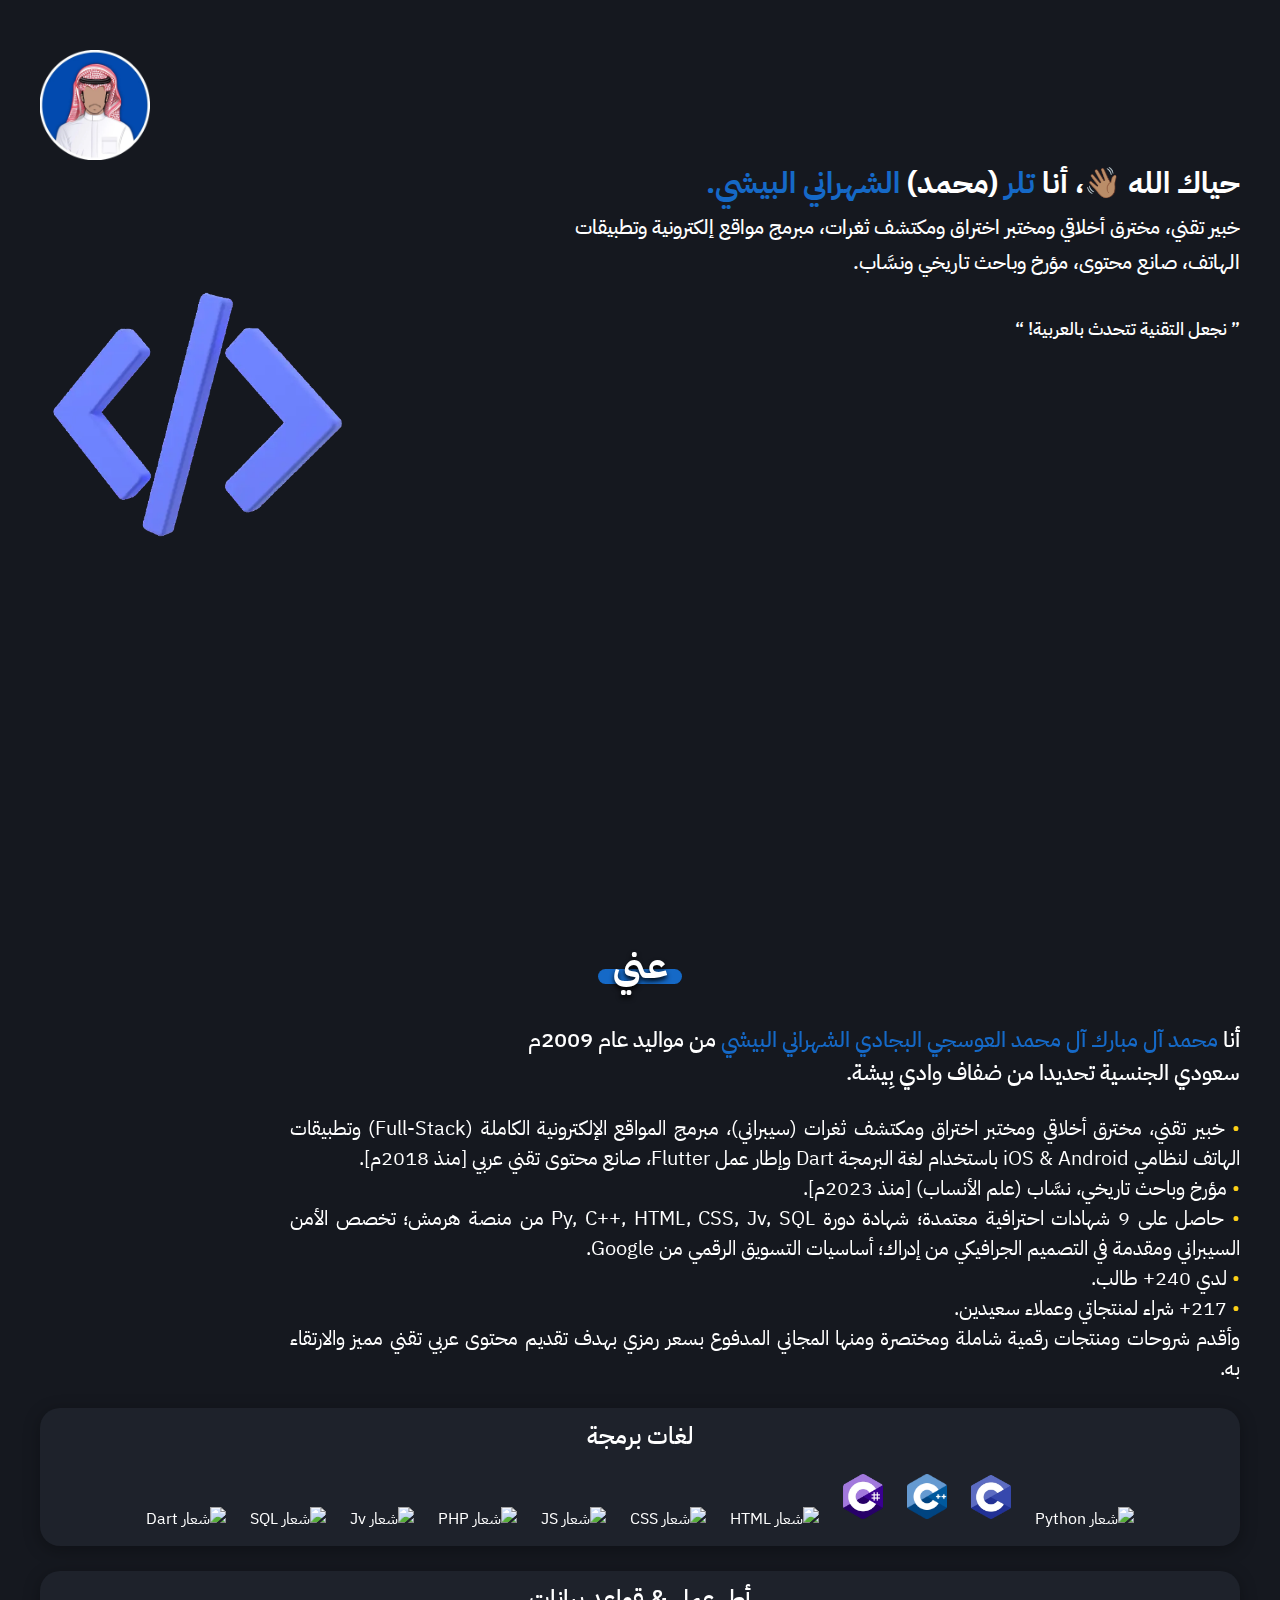
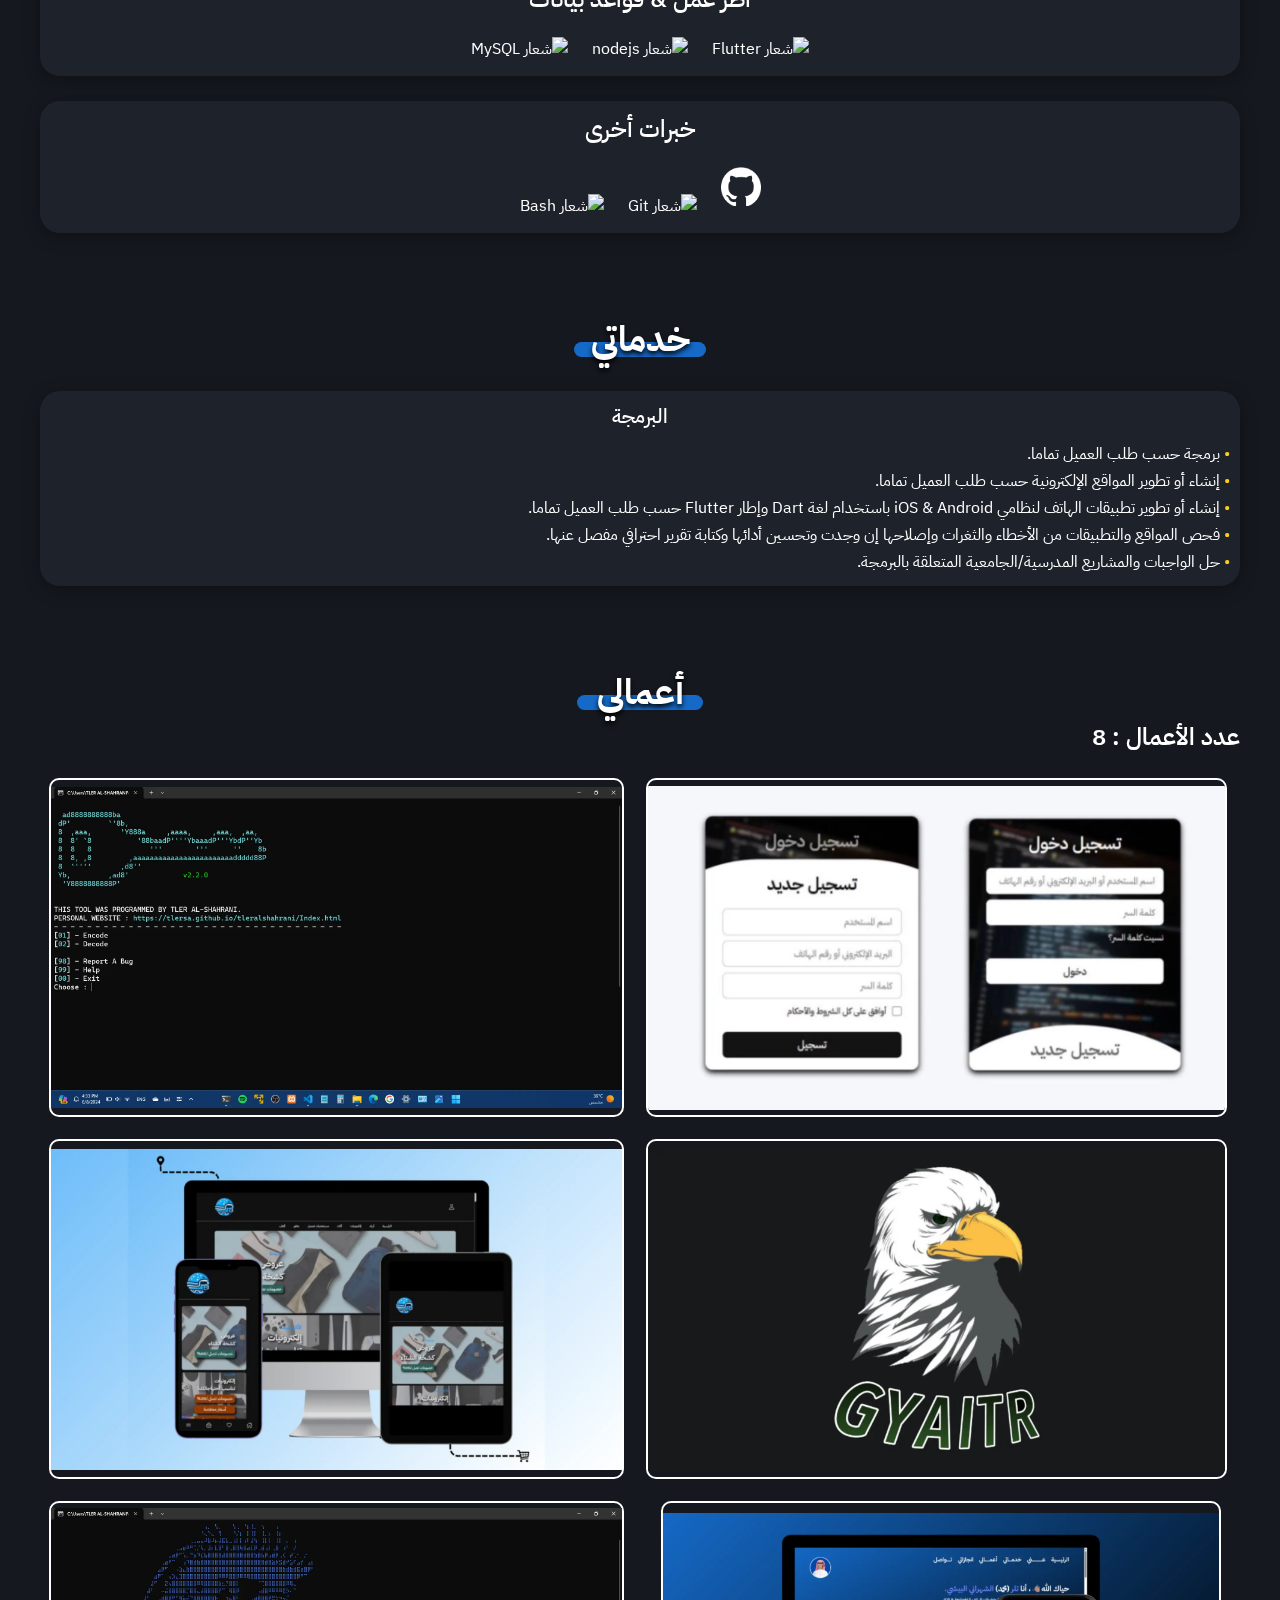
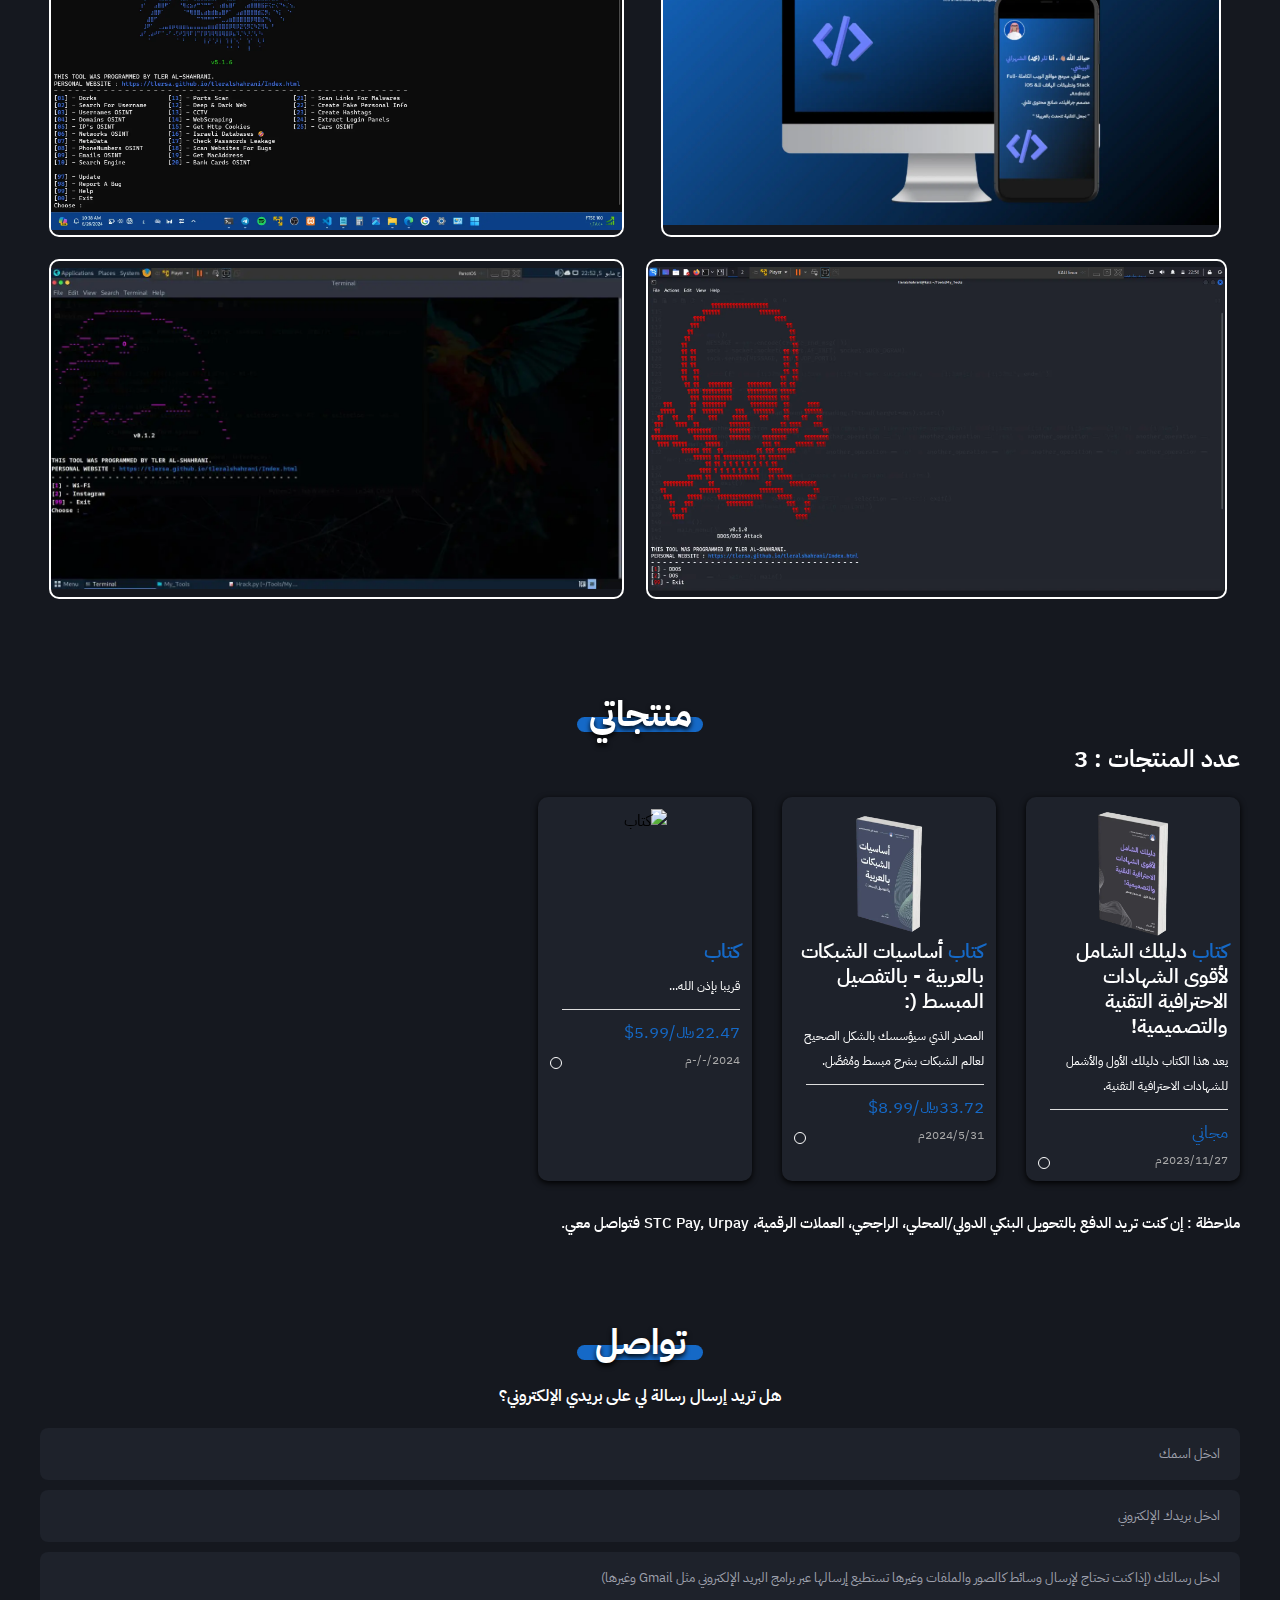
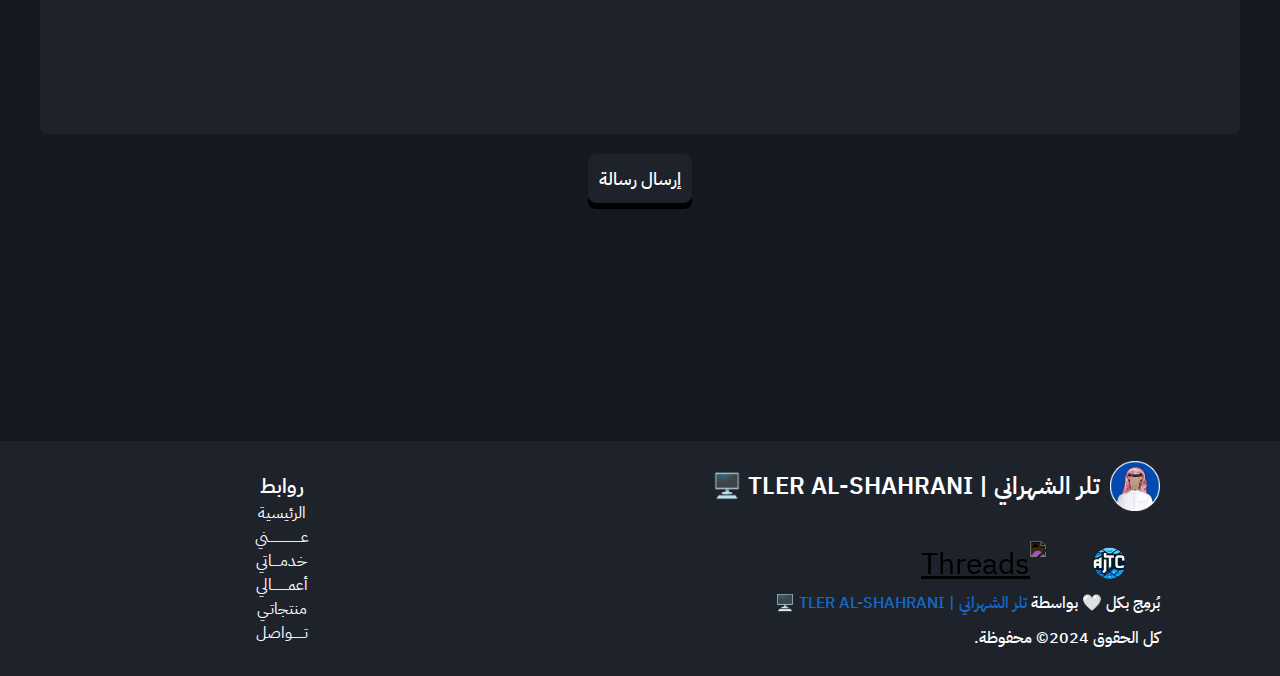
==== Index.html @ b91cd795 "Update Index.html" ====
<!DOCTYPE html>
<html lang="ar" dir="rtl">
<head>
    <meta charset="UTF-8">
    <meta http-equiv="X-UA-Compatible" content="IE=edge">
    <meta name="viewport" content="width=device-width, initial-scale=1.0, maximum-scale=1.0, user-scalable=0">
    <meta name="author" content="تلر/محمد الشهراني">
    <meta name="description" content="الموقع الشخصي لتلر/محمد الشهراني (خبير تقني، مخترق أخلاقي ومختبر اختراق ومكتشف ثغرات، مبرمج مواقع إلكترونية وتطبيقات الهاتف، صانع محتوى، مؤرخ وباحث تاريخي ونسَّاب.)">
    
    <title>🖥 TLER AL-SHAHRANI | تلر الشهراني</title>

    <link rel="stylesheet" href="Style.css">
 
    <link rel="icon" type="images/x-icon" href="‏‏My Logo Without Bg.icon">
    
    <link rel="preconnect" href="https://fonts.googleapis.com">
    <link rel="preconnect" href="https://fonts.gstatic.com" crossorigin>
    <link href="https://fonts.googleapis.com/css2?family=IBM+Plex+Sans+Arabic:wght@100;200;300;400;500;600;700&display=swap" rel="stylesheet">

    <link rel="stylesheet" href="https://cdnjs.cloudflare.com/ajax/libs/font-awesome/6.2.0/css/all.min.css" integrity="sha512-xh6O/CkQoPOWDdYTDqeRdPCVd1SpvCA9XXcUnZS2FmJNp1coAFzvtCN9BmamE+4aHK8yyUHUSCcJHgXloTyT2A==" crossorigin="anonymous" referrerpolicy="no-referrer">
</head>
<body>
    <section class="home" id="home">
        <div class="home-data">
            <img src="My Logo Without Bg.webp" alt="شعار تلر الشهراني" class="my-logo" loading="eager">             

            <nav class="nav-menu" id="nav-menu">
                <ul class="nav-list">
                    <li class="nav-item"><a href="#home" class="nav-link">الرئيسية</a></li>
                    <li class="nav-item"><a href="#about-me" class="nav-link">عــــــــــــــــني</a></li>
                    <li class="nav-item"><a href="#services" class="nav-link">خدمــــاتي</a></li>
                    <li class="nav-item"><a href="#works" class="nav-link">أعمـــــــالي</a></li>
                    <li class="nav-item"><a href="#products" class="nav-link">منتجاتـي</a></li>
                    <li class="nav-item"><a href="#contact" class="nav-link">تـــــواصل</a></li>
                </ul>

                <div class="nav-close" id="nav-close"><i class="fa-solid fa-xmark"></i></div>
            </nav>

            <div class="nav-toggle" id="nav-toggle"><i class="fa-solid fa-bars"></i></div>
            
            <h1 class="home-title">حياك الله &#128075;&#127997;، أنا <span>تلر </span>(محمد) <span>الشهراني البيشي.</span></h1>

            <p class="home-text">خبير تقني، مخترق أخلاقي ومختبر اختراق ومكتشف ثغرات، مبرمج مواقع إلكترونية وتطبيقات <br> الهاتف، صانع محتوى، مؤرخ وباحث تاريخي ونسَّاب.</p>

            <p class="quote"><q> نجعل التقنية تتحدث بالعربية! </q></p>

            <img src="Programming Logo.webp" alt="شعار برمجة ثلاثي الأبعاد" class="programming-logo" loading="eager">
        </div>
    </section>

    <section class="about-me" id="about-me">
        <div class="about-me-data">
            <h1 class="about-me-title1">عني</h1>
            
            <h2 class="about-me-title2">أنا<span> محمد آل مبارك آل محمد العوسجي البجادي الشهراني البيشي</span> من مواليد عام 2009م <br>سعودي الجنسية تحديدا من ضفاف وادي بِيشة.</h2><br>
            <p class="about-me-text"><span>•</span> خبير تقني، مخترق أخلاقي ومختبر اختراق ومكتشف ثغرات (سيبراني)، مبرمج المواقع الإلكترونية 
                الكاملة (Full-Stack) وتطبيقات الهاتف لنظامي iOS & Android باستخدام لغة البرمجة 
                Dart وإطار عمل Flutter، صانع محتوى تقني عربي [منذ 2018م].
                <br><span>•</span> مؤرخ وباحث تاريخي، نسَّاب (علم الأنساب) [منذ 2023م].
                <br><span>•</span> حاصل على 9 شهادات احترافية معتمدة؛ شهادة دورة Py, C++, HTML, CSS, Jv, SQL
                من منصة هرمش؛ تخصص الأمن السيبراني ومقدمة في التصميم الجرافيكي من إدراك؛
                أساسيات التسويق الرقمي من Google.
                <br><span>•</span> لدي 240+ طالب.
                <br><span>•</span> 217+ شراء لمنتجاتي وعملاء سعيدين.
                <br>وأقدم شروحات ومنتجات رقمية شاملة ومختصرة ومنها المجاني المدفوع بسعر رمزي
                بهدف تقديم محتوى عربي تقني مميز والارتقاء به.
            </p>

            <div class="about-me-cards">
                <div class="about-me-card">
                    <div class="about-me-card-content">
                        <h2><span>لغات برمجة</span></h2>
                        <div class="small-img">
                            <img src="https://th.bing.com/th/id/R.9591ed82caa8d20c30db96cb7298d3a9?rik=F0xN9TgbxzzQUg&pid=ImgRaw&r=0" alt="شعار Python">
                            <img src="C.webp" alt="شعار C">
                            <img src="Cplusplus.webp" alt="شعار C++">
                            <img src="Csharp.webp" alt="شعار C#">
                            <img src="https://www.desura.com/files/images/65/65f875b0aa3b0eb635d4f76bfebca0f6.png" alt="شعار HTML">
                            <img src="https://lenguajecss.com/assets/logo.png" alt="شعار CSS">
                            <img src="https://techracho.bpsinc.jp/wp-content/uploads/2009/08/javascript.png" alt="شعار JS">
                            <img src="PHP.png" alt="شعار PHP">
                            <img src="https://1.bp.blogspot.com/-KCB4dMchrbI/Xt-dPhrgffI/AAAAAAAAJZ0/-5SgXZwe2VobaqXWm4vl0-jejbnly7fcwCNcBGAsYHQ/s1600/Java.PNG" alt="شعار Jv">
                            <img src="https://umangsoftware.com/wp-content/uploads/2020/05/SQL-logo.png" alt="شعار SQL">
                            <img src="https://uxwing.com/wp-content/themes/uxwing/download/brands-and-social-media/dart-programming-language-icon.png" alt="شعار Dart">
                        </div>
                    </div>
                </div>
                <div class="about-me-card">
                    <div class="about-me-card-content">
                        <h2><span>أطر عمل &amp; قواعد بيانات</span></h2>
                        <div class="small-img">
                            <img src="https://th.bing.com/th/id/R.20ed1ffaf6047de27f152124d114127c?rik=DuB8zhRxuk1%2b4Q&pid=ImgRaw&r=0" alt="شعار Flutter">
                            <img src="https://th.bing.com/th/id/R.27330aca06318da54be0e588225eec5e?rik=3UggpvT7KVfISw&pid=ImgRaw&r=0" alt="شعار nodejs">
                            <img src="https://th.bing.com/th/id/R.bab2c760c60f17191cb3a002e08a3dbf?rik=zJoEjAb2we9vbQ&pid=ImgRaw&r=0" alt="شعار MySQL">
                        </div>
                    </div>
                </div>
                <div class="about-me-card"> 
                    <div class="about-me-card-content">
                        <h2><span>خبرات أخرى</span></h2>
                        <div class="small-img">
                            <img src="Github.webp" alt="شعار Github">
                            <img src="https://creazilla-store.fra1.digitaloceanspaces.com/icons/3253808/git-icon-icon-md.png" alt="شعار Git">
                            <img src="https://seeklogo.com/images/B/bash-logo-BF4F6893D9-seeklogo.com.png" alt="شعار Bash">
                        </div> 
                    </div>
                </div>
            </div>
        </div>
    </section>

    <section class="services" id="services">
        <div class="services-data">
            <h1 class="services-title">خدماتي</h1>

            <div class="services-cards">
                <div class="services-card">
                    <div class="services-card-content">
                        <h2>البرمجة</h2>
                        <p>
<span>•</span> برمجة حسب طلب العميل تماما.
<br><span>•</span> إنشاء أو تطوير المواقع الإلكترونية حسب طلب العميل تماما.
<br><span>•</span> إنشاء أو تطوير تطبيقات الهاتف لنظامي iOS &amp; Android باستخدام لغة Dart وإطار Flutter حسب طلب العميل تماما.
<br><span>•</span> فحص المواقع والتطبيقات  من الأخطاء والثغرات  وإصلاحها إن وجدت وتحسين أدائها وكتابة تقرير احترافي مفصل عنها.
<br><span>•</span> حل الواجبات والمشاريع المدرسية/الجامعية المتعلقة بالبرمجة.
                        </p>
                    </div>
                </div>
            </div>
        </div>
    </section>

    <section class="works" id="works">
        <div class="works-data">
            <h1 class="works-title">أعمالي</h1>

            <h2 class="works-num">عدد الأعمال : 8</h2>
    
            <div class="projects">
                <div class="project" onclick="showProject('project1')"><img src="P1L.webp" alt="مشروع نموذج تسجيل دخول & تسجيل جديد" loading="eager"></div>
                <div class="project" onclick="showProject('project2')"><img src="P2L.webp" alt="مشروع أداة EncodeIt" loading="eager"></div>
                <div class="project" onclick="showProject('project3')"><img src="P3L.webp" alt="مشروع GYAITR" loading="eager"></div>
                <div class="project" onclick="showProject('project4')"><img src="P4L.webp" alt="مشروع البازار الرقمي الشامل" loading="eager"></div>
                <div class="project5"><img src="P5L.webp" alt="مشروع موقعي الشخصي" loading="eager"></div>
                <div class="project" onclick="showProject('project6')"><img src="P6L.webp" alt="مشروع أداة TS-OSINT" loading="eager"></div>
                <div class="project" onclick="showProject('project7')"><img src="P7L.webp" alt="مشروع أداة DAK-TS" loading="eager"></div>
                <div class="project" onclick="showProject('project8')"><img src="P8L.webp" alt="مشروع أداة Hrack" loading="eager"></div>
            </div>
            
            <div id="project1" class="show-project">
                <div class="project-content">
                    <img src="P1L.webp" alt="مشروع نموذج تسجيل دخول & تسجيل جديد" width="100%">
                    <h1><span>نموذج</span> - تسجيل دخول & تسجيل جديد</h1>
                    <p>• مبرمَج بـ<img src="https://www.desura.com/files/images/65/65f875b0aa3b0eb635d4f76bfebca0f6.png" alt="شعار HTML">
                        <img src="https://lenguajecss.com/assets/logo.png" alt="شعار CSS">
                        <img src="https://techracho.bpsinc.jp/wp-content/uploads/2009/08/javascript.png" alt="شعار JS">
                    </p>
<pre>• الموارد<div class="font">   - الخط : IBM Plex Sans Arabic <pre class="abjadhuz">(أَبْجَدْ هَوَّزْ حُطِّي كَلَمُنْ سَعْفُصْ قُرشت ثخذ ضظغ)</pre></div><div class="colors">   - الألوان :  <div class="p1colors">
            <p class="p1c1">f6f7fb#</p>
            <p class="p1c2">#000</p>
            <p class="p1c3">#333</p>
            <p class="p1c4">#AAA</p>
            <p class="p1c5">#DDD</p>
            <p class="p1c6">#131313</p>
        </div>
    </div>
</pre>
                    <i class="close-project" onclick="closeProject('project1')"><i class="fa-solid fa-xmark"></i></i>
                </div>
            </div>
            <div id="project2" class="show-project">
                <div class="project-content">
                    <img src="P2L.webp" alt="مشروع أداة EncodeIt" width="100%">
                    <h1><span>أداة</span> - EncodeIt</h1>
                    <p>• أداة ترميز (مشابه للتشفير) & فك تشفير ملفات، مبرمَجة بـ <img src="https://th.bing.com/th/id/R.9591ed82caa8d20c30db96cb7298d3a9?rik=F0xN9TgbxzzQUg&pid=ImgRaw&r=0" alt="شعار Python">.</p>
                    <br><a href="https://github.com/trsii/EncodeIt" target="_blank">عرض المشروع <i class="fa-solid fa-link"></i></a>
                    <i class="close-project" onclick="closeProject('project2')"><i class="fa-solid fa-xmark"></i></i>
                </div>
            </div>
            <div id="project3" class="show-project">
                <div class="project-content">
                    <img src="P3V1.webp" alt="مشروع GYAITR" width="100%">
                    <h1><span>نظام</span> GYAITR</h1>
                    <p>نظام ذكاء اصطناعي يستخدم للتعامل مع الصور والفيديوهات، يُستخدم بالوحدة الطرفية (Terminal)، مُبرمج بـ <img src="https://th.bing.com/th/id/R.9591ed82caa8d20c30db96cb7298d3a9?rik=F0xN9TgbxzzQUg&pid=ImgRaw&r=0" alt="شعار Python">.</p>
                    <br><a href="https://github.com/trsii/GYAITR" target="_blank">عرض المشروع <i class="fa-solid fa-link"></i></a>
                    <i class="close-project" onclick="closeProject('project3')"><i class="fa-solid fa-xmark"></i></i>
                </div>
            </div>
            <div id="project4" class="show-project">
                <div class="project-content">
                    <iframe src="https://trsii.github.io/al-brs/Index.html" width="100%" height="375px"></iframe>
                    <h1><span>موقع إلكتروني</span> - متجر البازار الرقمي الشامل</h1>
                    <p>• موقع لمتجر إلكتروني مثل أمازون، اسمه مستوحى من فكرته بحيث أن بازار = سوق وأصلها كُردي/فارسي.
                        مبرمَج بـ<img src="https://www.desura.com/files/images/65/65f875b0aa3b0eb635d4f76bfebca0f6.png" alt="شعار HTML">
                            <img src="https://lenguajecss.com/assets/logo.png" alt="شعار CSS">
                            <img src="https://techracho.bpsinc.jp/wp-content/uploads/2009/08/javascript.png" alt="شعار JS">.
                    </p>
<pre>• الموارد<div class="font">   - الخط : IBM Plex Sans Arabic <pre class="abjadhuz">(أَبْجَدْ هَوَّزْ حُطِّي كَلَمُنْ سَعْفُصْ قُرشت ثخذ ضظغ)</pre></div><div class="colors">   - الألوان :  <div class="p3colors">
            <p class="p3c1">FAFBFB#</p>
            <p class="p3c2">#121212</p>
            <p class="p3c3">#999</p>
            <p class="p3c4">#787878</p>
            <p class="p3c5">#2E635C</p>
            <p class="p3c6">#963c00</p>
            <p class="p3c7">#1f8fff</p>
            <p class="p3c8">f6a355#</p>
            <p class="p3c9">#46c389</p>
            <p class="p3c10">FF0000#</p>
            <p class="p3c11">#000</p>
        </div>
    </div>
</pre>
                    <i class="close-project" onclick="closeProject('project4')"><i class="fa-solid fa-xmark"></i></i>
                </div>
            </div>
            <div id="project6" class="show-project">
                <div class="project-content">
                    <img src="P6L.webp" alt="مشروع أداة TS-OSINT" width="100%">
                    <h1><span>أداة</span> - TS-OSINT (TLER AL-SHAHRANI OSINT)</h1>
                    <p>• أداة تطبيق مفهوم الـOSINT (Open-Source Intelligence)، تُستخدم بالوحدة الطرفية (Terminal)، مبرمَجة بـ <img src="https://th.bing.com/th/id/R.9591ed82caa8d20c30db96cb7298d3a9?rik=F0xN9TgbxzzQUg&pid=ImgRaw&r=0" alt="شعار Python">.</p>
                    <br><a href="https://github.com/trsii/TS-OSINT" target="_blank">عرض المشروع <i class="fa-solid fa-link"></i></a>
                    <i class="close-project" onclick="closeProject('project6')"><i class="fa-solid fa-xmark"></i></i>
                </div>
            </div>
            <div id="project7" class="show-project">
                <div class="project-content">
                    <img src="P7L.webp" alt="مشروع أداة DAK-TS" width="100%">
                    <h1><span>أداة</span> - DAK-TS (DOS/DDOS Attack-TLER AL-SHAHRANI)</h1>
                    <p>• أداة هجمة DOS/DDOS، تُستخدم بالوحدة الطرفية (Terminal)، مبرمَجة بـ <img src="https://th.bing.com/th/id/R.9591ed82caa8d20c30db96cb7298d3a9?rik=F0xN9TgbxzzQUg&pid=ImgRaw&r=0" alt="شعار Python">.</p>
                    <br><a href="https://github.com/trsii/DAK-TS" target="_blank">عرض المشروع <i class="fa-solid fa-link"></i></a>
                    <i class="close-project" onclick="closeProject('project7')"><i class="fa-solid fa-xmark"></i></i>
                </div>
            </div>
            <div id="project8" class="show-project">
                <div class="project-content">
                    <img src="P8L.webp" alt="مشروع أداة Hrack" width="100%">
                    <h1><span>أداة</span> - Hrack (Hash Crack)</h1>
                    <p>• أداة تخمين كلمات سر شبكات الـWi-Fi وحسابات الانستا، تُستخدم بالوحدة الطرفية (Terminal)، مبرمَجة بـ <img src="https://th.bing.com/th/id/R.9591ed82caa8d20c30db96cb7298d3a9?rik=F0xN9TgbxzzQUg&pid=ImgRaw&r=0" alt="شعار Python">.</p>
                    <br><a href="https://github.com/trsii/Hrack" target="_blank">عرض المشروع <i class="fa-solid fa-link"></i></a>
                    <i class="close-project" onclick="closeProject('project8')"><i class="fa-solid fa-xmark"></i></i>
                </div>
            </div>
        </div>
    </section>

    <section class="products" id="products">
        <div class="products-data">
            <h1 class="products-title">منتجاتي</h1>

            <h2 class="products-num">عدد المنتجات : 3</h2>

            <div class="products-container1">
                <div class="products-container2">
                   <div class="product" data-name="p-1" id="product1">
                        <div class="product-pic"><img src="P1.webp" alt="كتاب دليلك الشامل لأقوى الشهادات الاحترافية التقنية والتصميمية!" loading="eager"></div>

                        <div class="product-info">
                            <p class="product-title"><span>كتاب</span> دليلك الشامل لأقوى الشهادات الاحترافية التقنية والتصميمية!</p>
                            <p class="product-text">يعد هذا الكتاب دليلك الأول والأشمل للشهادات الاحترافية التقنية.</p>
                        </div>

                        <div class="product-footer">
                            <div class="product-footer1">
                                <span class="product-price">مجاني</span>

                                <div class="product-stars">
                                    <i class="fa-solid fa-star"></i>
                                    <i class="fa-solid fa-star"></i>
                                    <i class="fa-solid fa-star"></i>
                                    <i class="fa-solid fa-star"></i>
                                    <i class="fa-regular fa-star"></i>
                                </div>

                                <div class="product-post">2023/11/27م</div>                                     
                            </div>

                            <div class="product-footer2"><div class="product-button"><i class="fa-solid fa-angles-left"></i></div></div>
                        </div>   
                   </div>

                   <div class="product" data-name="p-2" id="product2">
                        <div class="product-pic"><img src="P2.webp" alt="كتاب أساسيات الشبكات بالعربية" loading="eager"></div>

                        <div class="product-info">
                            <p class="product-title"><span>كتاب</span> أساسيات الشبكات بالعربية - بالتفصيل المبسط (:</p>
                            <p class="product-text">المصدر الذي سيؤسسك بالشكل الصحيح لعالم الشبكات بشرح مبسط ومُفصَّل.</p>
                        </div>

                        <div class="product-footer">
                            <div class="product-footer1">
                                <span class="product-price">33.72﷼/8.99$</span>

                                <div class="product-stars">
                                    <i class="fa-solid fa-star"></i>
                                    <i class="fa-solid fa-star"></i>
                                    <i class="fa-solid fa-star"></i>
                                    <i class="fa-solid fa-star"></i>
                                    <i class="fa-regular fa-star"></i>
                                </div>

                                <div class="product-post">2024/5/31م</div>                                     
                            </div>

                            <div class="product-footer2"><div class="product-button"><i class="fa-solid fa-angles-left"></i></div></div>
                        </div>   
                   </div>

                   <div class="product" data-name="p-3" id="product3">
                        <div class="product-pic"><img src="https://fastpng.com/images/file/light-grey-blank-book-cover-0bbuxfc6jchc060y.png" alt="كتاب" loading="eager"></div>

                        <div class="product-info">
                            <p class="product-title"><span>كتاب</span></p>
                            <p class="product-text">قريبا بإذن الله...</p>
                        </div>

                        <div class="product-footer">
                            <div class="product-footer1">
                                <span class="product-price">22.47﷼/5.99$</span>

                                <div class="product-stars">
                                    <i class="fa-regular fa-star"></i>
                                    <i class="fa-regular fa-star"></i>
                                    <i class="fa-regular fa-star"></i>
                                    <i class="fa-regular fa-star"></i>
                                    <i class="fa-regular fa-star"></i>
                                </div>

                                <div class="product-post">2024/-/-م</div>                                     
                            </div>

                            <div class="product-footer2"><div class="product-button"><i class="fa-solid fa-angles-left"></i></div></div>
                        </div>   
                   </div>
                </div>
            </div>
             
            <div class="products-preview">
                <div class="preview" data-target="p-1">
                    <div class="products-preview-close"><i class="fa-solid fa-xmark"></i></div>
                    <img src="P1.webp" alt="غلاف الكتاب">
                    <img src="P1V.webp" alt="صفحة من الكتاب">
                    <img src="P1V2.webp" alt="صفحة من الكتاب">
                    <h3>كتاب "دليلك الشامل لأقوى الشهادات الاحترافية التقنية والتصميمية!"</h3>
                    <div class="info">
                        <div class="share">
                            <i class="fa-solid fa-share"></i>
                            <h4>2023/11/27م</h4>
                        </div>
                        <div class="downloads">
                            <i class="fa-solid fa-file-arrow-down"></i>
                            <h4>206+ شراء</h4>
                        </div>
                        <div class="start">
                            <i class="fa-regular fa-star"></i>
                            <h4>5/4.04 (75)</h4>
                        </div>
                        <div class="size">
                            <i class="fa-solid fa-file-pdf"></i>
                            <h4>105ص (17.5MB)</h4>
                        </div>
                        <div class="price">
                            <i class="fa-solid fa-money-check-dollar"></i>
                            <h4>مجاني</h4>
                        </div>
                    </div>
                    <p>
                        يعد هذا الكتاب دليلك الأول والأشمل للشهادات الاحترافية التقنية، والتي طالما كانت مهمة للذين يعملون في العمل الحر والموظفين وأيضا الطلاب الجامعيين لمساعدتهم في تطوير مهاراتهم وخبراتهم بالحصول على هذه الشهادات لزيادة نسبة قبولهم بالوظائف. ولرغبتي الشديدة في مساعدتهم وإثراء المحتوى العربي قمت بجمع أقوى 89 شهادة احترافية لـ22 منظمة منظمة حول العالم.
                        <br><br>• كيف سيساعدك هذا الكتاب؟<br>
                        بعد قراءتك لهذا الكتاب ستعرف كيف تحدد الشهادات الاحترافية الأنسب لك ولمجالك ولمستقبلك الوظيفي ولن تكون متشتت بين الشهادات واختلاف أقوال وآراء الناس بها بإذن الله.
                    </p>

                    <div class="products-preview-btns">
                        <a href="P1.pdf" download="دليلك الشامل لأقوى الشهادات الاحترافية التقنية والتصميمية!" class="buy-btn" data-name="p-1"><i class="fa-solid fa-circle-arrow-right"></i>اشترِ الآن</a>
                        <a href="https://t.me/trs_i/141" class="rating-btn"><i class="fa-solid fa-circle-arrow-left"></i>قيّم المنتج</a>                        
                    </div>
                </div>

                <div class="preview" data-target="p-2">
                    <div class="products-preview-close"><i class="fa-solid fa-xmark"></i></div>
                    <img src="P2.webp" alt="غلاف الكتاب">
                    <img src="P2V.webp" alt="صفحة من الكتاب">
                    <img src="P2V2.webp" alt="صفحة من الكتاب">
                    <h3>كتاب "أساسيات الشبكات العربية"</h3>
                    <div class="info">
                        <div class="share">
                            <i class="fa-solid fa-share"></i>
                            <h4>2024/5/31م</h4>
                        </div>
                        <div class="downloads">
                            <i class="fa-solid fa-file-arrow-down"></i>
                            <h4>11 شراء</h4>
                        </div>
                        <div class="start">
                            <i class="fa-regular fa-star"></i>
                            <h4>4.01/5 (40)</h4>
                        </div>
                        <div class="size">
                            <i class="fa-solid fa-file-pdf"></i>
                            <h4>58ص (6.2MB)</h4>
                        </div>
                        <div class="price">
                            <i class="fa-solid fa-money-check-dollar"></i>
                            <h4>33.72﷼/8.99$</h4>
                        </div>
                    </div>
                    <p>ألَّفت هذا الكتاب الذي يتحدث عن أساسيات الشبكات.. الأساسيات التي تعتبر ثاني أهم شيء مبنية عليها التقنية من بعد الخوارزميات في يومنا هذا، وأساس الأمن السيبراني ومدخلك له بكافة مجالاته، فلن تحترف الأمن السيبراني بدون هذه الأساسيات، وفي هذا الكتاب الذي دفعت عليه ياعزيزي القارئ سعر رمزي ستعرفها وستفهمها بالتفصيل بإذن الله ولا تقلق من تعقيد وتداخل الشبكات فالشرح بمعلومات شاملة لكل الدروس ومبسط بأبسط مايكون وزيادةً على هذا به 5 دروس إضافية ومهمة وهذا هو مايميز الكتاب.</p>

                    <div class="payment-methods"><img src="Payment Methods.webp" alt="طرق الدفع"></div>

                    <div class="products-preview-btns">
                        <a href="https://payhip.com/b/QqFfK" class="buy-btn" data-name="p-2" target="_blank"><i class="fa-solid fa-circle-arrow-right"></i>اشترِ الآن</a>
                        <a href="https://t.me/trs_i/161" class="rating-btn" target="_blank"><i class="fa-solid fa-circle-arrow-left"></i>قيّم المنتج</a>                   
                    </div>
                </div>

                <div class="preview" data-target="p-3">
                    <div class="products-preview-close"><i class="fa-solid fa-xmark"></i></div>
                    <img src="https://fastpng.com/images/file/light-grey-blank-book-cover-0bbuxfc6jchc060y.png" alt="غلاف الكتاب">
                    <h3> كتاب</h3>
                    <div class="info">
                        <div class="share">
                            <i class="fa-solid fa-share"></i>
                            <h4>2024/-/-م</h4>
                        </div>
                        <div class="downloads">
                            <i class="fa-solid fa-file-arrow-down"></i>
                            <h4>0 تنزيل</h4>
                        </div>
                        <div class="start">
                            <i class="fa-regular fa-star"></i>
                            <h4>0/5 (0)</h4>
                        </div>
                        <div class="size">
                            <i class="fa-solid fa-file-pdf"></i>
                            <h4>0ص (0MB)</h4>
                        </div>
                        <div class="price">
                            <i class="fa-solid fa-money-check-dollar"></i>
                            <h4>22.47﷼/5.99$</h4>
                        </div>
                    </div>
                    <p>قريبا بإذن الله...</p>

                    <div class="payment-methods"><img src="Payment Methods.webp" alt="طرق الدفع"></div>

                    <div class="products-preview-btns">
                        <a href="https://payhip.com/b/" class="buy-btn" data-name="p-3" target="_blank"><i class="fa-solid fa-circle-arrow-right"></i>اشترِ الآن</a>
                        <a href="https://t.me/trs_i/" class="rating-btn" target="_blank"><i class="fa-solid fa-circle-arrow-left"></i>قيّم المنتج</a>                        
                    </div>
                </div>
            </div>

            <h2 class="note">ملاحظة : إن كنت تريد الدفع بالتحويل البنكي الدولي/المحلي، الراجحي، العملات الرقمية، STC Pay, Urpay فتواصل معي.</h2>
        </div>
    </section>

    <section class="contact" id="contact">
        <div class="contact-data">
            <h1 class="contact-title">تواصل</h1>

            <p class="contact-message-title">هل تريد إرسال رسالة لي على بريدي الإلكتروني؟</p>
            <div class="message-container container grid">
                <from action="" class="message-form" id="message-form">
                    <div class="message-group">
                        <input class="name-input" id="user_name" type="text" required placeholder="ادخل اسمك">
                        <input class="email-input" id="user_email" type="email" required placeholder="ادخل بريدك الإلكتروني">
                    </div>

                    <textarea class="message-input" id="user_message" required placeholder="ادخل رسالتك (إذا كنت تحتاج لإرسال وسائط كالصور والملفات وغيرها تستطيع إرسالها عبر برامج البريد الإلكتروني مثل Gmail وغيرها)"></textarea>

                    <button class="submit-button" type="submit" onclick="sendMail()">إرسال رسالة</button>
                </from>
            </div>
        </div>
    </section>

    <footer>
        <div class="container">
            <div class="footer-content">
                <div class="footer-right">
                    <div class="my-logo-footer">
                        <div>
                            <img src="My Logo Without Bg.webp" alt="شعار تلر الشهراني" loading="lazy">
                            <h2>تلر الشهراني | TLER AL-SHAHRANI &#128421;&#65039;</h2>
                        </div>
                    </div>

                    <div class="footer-links">
                        <a href="https://www.paypal.com/paypalme/TLERALBISHI" target="_blank" title="PayPal"><i class="fa-brands fa-paypal"></i></a>
                        <a href="https://www.instagram.com/tler.sa/" target="_blank" title="Instagram الأساسي"><i class="fa-brands fa-instagram"></i></a>
                        <a href="https://www.instagram.com/tlerz2/" target="_blank" title="Instagram الاحتياطي"><i class="fa-brands fa-instagram"></i></a>
                        <a href="https://t.me/tlerz" target="_blank" title="Telegram حسابي"><i class="fa-brands fa-telegram"></i></a>
                        <a href="https://t.me/trs_i" target="_blank" title="قناة الـTelagram"><i class="fa-brands fa-telegram"></i></a>
                        <a href="https://t.me/Arab_Tech_Community" target="_blank" title="المجتمع التقني العربي | A.T.C"><img src="ATC.webp" alt="المجتمع التقني العربي | A.T.C"></a>
                        <a href="https://www.youtube.com/channel/UCkOWHuFHyPOJNPDx-6d0X5A" target="_blank" title="Youtube"><i class="fa-brands fa-youtube"></i></a>
                        <a href="https://github.com/trsii" target="_blank" title="Github"><i class="fa-brands fa-github"></i></a>
                        <a href="https://www.pinterest.com/trsi_i/" target="_blank" title="Pinterest"><i class="fa-brands fa-pinterest-p"></i></a>
                        <a href="https://www.tiktok.com/@tlerz" target="_blank" title="TikTok المحتوى التقني"><i class="fa-brands fa-tiktok"></i></a>
                        <a href="https://www.tiktok.com/@abu.shahran" target="_blank" title="TikTok المحتوى التاريخي"><i class="fa-brands fa-tiktok"></i></a>
                        <a href="mailto:TLERALBISHI@gmail.com" title="البريد الإلكتروني"><i class="fa-regular fa-envelope"></i></a>
                        <a href="https://www.threads.net/@tler.sa" class="Threads" target="_blank" title="Threads"><img src="https://bayrivercolleges.ca/files/logo-threads.png" alt="Threads"></a>
                    </div>
                </div>

                <div class="footer-left">
                    <h1>روابط</h1>
                    <a href="#home">الرئيسية</a>
                    <a href="#about-me">عــــــــــــــــني</a>
                    <a href="#services">خدمــــاتي</a>
                    <a href="#works">أعمــــــــالي</a>
                    <a href="#products">منتجاتـي</a>
                    <a href="#contact">تــــــواصل</a>
                </div>

                <div class="copy-right">
                    <p>بُرمِج بكل &#x1F90D; بواسطة <span>تلر الشهراني | TLER AL-SHAHRANI &#128421;&#65039;</span>                      
                    <br>كل الحقوق 2024&copy; محفوظة.</p>
                </div>
            </div>
        </div>
    </footer>

    <div class="arrow-up"><a href="#home"><i class="fa-solid fa-arrow-up"></i></a></div>

    <script src="Script.js"></script>

    <script type="text/javascript" src="https://cdn.jsdelivr.net/npm/@emailjs/browser@3/dist/email.min.js"></script>
    <script type="text/javascript">(function() { emailjs.init('NcOgm7uuJBAfggEhh'); })();</script>

    <script async src="https://www.googletagmanager.com/gtag/js?id=G-RE96R1XS63"></script>
    <script>
        window.dataLayer = window.dataLayer || [];
        function gtag(){dataLayer.push(arguments);}
        gtag('js', new Date());
        
        gtag('config', 'G-RE96R1XS63');
    </script>
</body>
</html>
---- Style.css ----
@import url('https://fonts.googleapis.com/css2?family=IBM+Plex+Sans+Arabic:wght@100;200;300;400;500;600;700&display=swap');

* {
    margin: 0; padding: 0;
    position: sticky;
    font-family: 'IBM Plex Sans Arabic', sans-serif; }

body { background-color: #15181f }

span { color: #1569c7 }

.home { height: 100vh; width: 100% }

.home-data {
    display: block;
    text-align: right }
    
.my-logo {
    max-width: 110px;
    float: left;
    padding-top: 10px }
    
.nav-menu { display: flex }

.nav-menu a {
    padding: 10px;
    text-decoration: none;
    color: #FFF;
    font-size: 30px;
    font-weight: 600 }

@media screen and (max-width: 1439px) {
    .nav-menu {
        position: fixed;
        top: 0; right: -100%;
        display: flex;
        flex-direction: column;
        row-gap: 48px;
        background-color: hsla(0, 0%, 10%, .3);
        height: 206%; width: 60%;
        padding: 72px 0 0 48px;
        backdrop-filter: blur(24px);
        -webkit-backdrop-filter: blur(24px); /* Safari لمتصفح */
        transition: right .4s;  
        z-index: 1 }
    
    .nav-list {
        margin-right: 15px;
        display: flex;
        flex-direction: column;
        row-gap: 38px }}

    body { z-index: 1 }

.nav-list {
    list-style: none;
    display: flex }

.nav-close, .nav-toggle {
    display: flex;
    font-size: 20px;
    color: #FFF;
    cursor: pointer }

.nav-close i:active, .nav-toggle i:active { transform: scale(0.85) }

.nav-close {
    position: absolute;
    top: 16px;
    right: 24px;
    font-size: 24px;
    color: #FFF;
    cursor: pointer }

.show-menu { right: 0 }

.home-title {
    font-weight: 700;
    float: right;
    color: #FFF }

.home-text {
    font-size: 20px;
    font-weight: 500;
    margin-top: 170px;
    color: #FFF;
    line-height: 35px }

.quote {
    font-weight: 500;
    margin-top: 35px;
    color: #FFF }

.programming-logo {
    max-width: 350px;
    left: 80px;
    float: left;
    margin-top: -110px }

.about-me-data {
    display: block;
    text-align: right }

.about-me-title1, .about-me-title1::after, .services-title, .services-title::after, .works-title, .works-title::after, .products-title, .products-title::after, .contact-title, .contact-title::after {
    color: #FFF;
    font-weight: 700;
    text-shadow: 0px 3px 5px #000;
    display: flex;
    justify-content: center;
    align-items: center }

.about-me-title1::after, .services-title::after, .works-title::after, .products-title::after, .contact-title::after {
    content: "";
    position: absolute;
    background-color: #1569c7;
    border-radius: 25px;
    z-index: -1 }

.about-me-title2 {
    font-weight: 500;
    margin-top: 30px;
    color: #FFF }

.about-me-text {
    font-weight: 400;
    color: #FFF }

.about-me-text, .project-content p, .preview p { text-align: justify }

.about-me-text span, .services-card-content span { color: #FDD017 }

.about-me-cards {
    display: grid;
    color: #FFF }

.about-me-card { transition: transform 0.5s }

.about-me-card:hover { transform: translateY(-20px) }

.about-me-card:hover h2 span::after {
    width: 100px;
    left: calc(50% - 50px) }

.about-me-card-content {
    background-color: #1e222b;
    text-align: center;
    padding: 10px;
    border-radius: 20px;
    position: relative;
    top: 0;
    box-shadow: 0px 4px 15px 2px rgb(0 0 0 / 25%) }

.about-me-card-content h2 span {
    margin: 0;
    position: relative;
    color: #FFF;
    font-weight: 500 }

.about-me-card-content h2 span::after {
    content: "";
    position: absolute;
    left: 50%; bottom: -7px;
    background-color :#1569c7;
    transition: all 0.5s;
    border-radius: 10px }

.small-img {
    margin-top: 15px;
    display: block }

.small-img img {
    width: 40px;
    margin: 5px 10px 5px 10px }

.services-data {
    display: block;
    text-align: right }

.services-cards { color: #FFF }

.services-card {
    padding-top: 25px;
    transition: transform 0.5s;
    -webkit-transition: transform 0.5s;
    -moz-transition: transform 0.5s;
    -ms-transition: transform 0.5s;
    -o-transition: transform 0.5s }

.services-card:hover {
    transform: translateY(-20px);
    -webkit-transform: translateY(-20px);
    -moz-transform: translateY(-20px);
    -ms-transform: translateY(-20px);
    -o-transform: translateY(-20px) }

.services-card-content {
    background-color: #1e222b;
    text-align: center;
    border-radius: 20px;
    -webkit-border-radius: 20px;
    -moz-border-radius: 20px;
    -ms-border-radius: 20px;
    -o-border-radius: 20px;
    box-shadow: 0px 4px 15px 2px rgb(0 0 0 / 25%) }

.services-card-content h2 {
    margin: 0;
    position: relative;
    color: #FFF;
    font-weight: 500 }

.services-card-content p {
    font-weight: 400;
    text-align: right;
    line-height: 27px }
    
.works-data {
    display: block;
    text-align: right }

.works-num { 
    color: #FFF;
    font-weight: 600 }

.projects {
    display: grid;
    margin-top: 10px }

.project { cursor: pointer }

.project5 { cursor: auto }

.project img, .project5 img {
    border: 2px solid #FFF;
    height: 100%; width: 100%;
    object-fit: contain;
    border-radius: 10px }

.show-project {
    display: none;
    position: fixed;
    width: 100%; height: 100%;
    top: 0; left: 0;
    backdrop-filter: blur(10px);
    -webkit-backdrop-filter: blur(10px); /* Safari لمتصفح */
    z-index: 1 }

.project-content {
    margin: 100px auto;
    background-color: #FFF;
    padding: 20px;
    border-radius: 10px }

.project-content h1 { font-weight: 600 }

.project-content p {
    font-size: 17px;
    font-weight: 400 }

.project-content pre { font-size: 15px }

.project-content p img { width: 20px }

.project-content a {
    color: #1569c7;
    font-size: 17px;
    font-weight: 700;
    text-decoration: none }

.colors { display: flex }

.abjadhuz {
    opacity: 0.5;
    text-shadow: 0 0 5px #000;
    margin-top: -2px }

.p3colors, .p1colors { 
    display: flex;
    flex-wrap: wrap;
    margin-right: -10px }

.p3colors p, .p1colors p {
    font-size: 17px;
    width: max-content;
    padding: 2px;
    border-radius: 10px;
    margin-top: 7px;
    margin-right: 10px }

.p1c1 {
    color: #000;
    background-color: #f6f7fb;
    box-shadow: 0px 0px 5px #000 }

.p1c2 {
    color: #FFF;
    background-color: #000 }

.p1c3 {
    color: #FFF;
    background-color: #333 }

.p1c4 {
    color: #FFF;
    background-color: #AAA }

.p1c5 {
    color: #FFF;
    background-color: #DDD }

.p1c6 {
    color: #FFF;
    background-color: #131313 }

.p3c1 { 
    color: #000;
    background-color: #FAFBFB;
    box-shadow: 0px 0px 5px #000 }

.p3c2 { 
    color: #FFF;
    background-color: #121212 }

.p3c3 { 
    color: #FFF;
    background-color: #999 }

.p3c4 { 
    color: #FFF;
    background-color: #787878 }

.p3c5 { 
    color: #FFF;
    background-color: #2E635C }

.p3c6 { 
    color: #FFF;
    background-color: #963c00 }

.p3c7 { 
    color: #FFF;
    background-color: #1f8fff }

.p3c8 { 
    color: #FFF;
    background-color: #f6a355 }

.p3c9 { 
    color: #FFF;
    background-color: #46c389 }

.p3c10 { 
    color: #FFF;
    background-color: #FF0000 }

.p3c11 { 
    color: #FFF;
    background-color: #000 }

.close-project {
    font-size: 30px;
    cursor: pointer;
    float: left }

#project1 .close-project { margin-top: -5px }

#project2 .close-project { margin-top: -25px }

.close-project:active { transform: scale(0.90) }
     
.products-container2 { display: grid }

.product { 
    padding: 12px;
    background: #1e222b;
    position: relative;
    border-radius: 10px;
    box-shadow: 0 2px 6px #000;
    cursor: pointer }

.product-pic {
    display: flex;
    align-content: center;
    justify-content: center }

.product-title {
    color: #FFF;
    font-weight: 600;
    line-height: 25px }
       
.product-text {
    color: #FFF;
    font-weight: 400;
    padding-bottom: 10px }

.product-footer { 
    display: flex;
    align-items: flex-end }

.product-footer1 {
    width: 100%;
    display: flex;
    flex-direction: column;
    padding-top: 10px;
    border-top: 1px solid #DDD }

.product-footer1 div { padding-top: 3px }

.product-button i {
    color: #FFF;
    font-size: 17px }

.product-stars { color: #FDD017 }

.product-post { color: #AAA }
       
.product-button {
    color: #FFF;
    border: 1px solid #FFF;
    display: flex;
    padding: .3em;
    border-radius: 50px;
    transition: .3s ease-in-out }
       
.product-button:hover {
    border: 1px solid #1569c7;
    background-color: #1569c7 }

.products-num {
    font-weight: 600;
    color: #FFF }

.products-preview {
    position: fixed;
    top:0; left: 0;
    min-height: 100vh; width: 100%;
    backdrop-filter: blur(10px);
    -webkit-backdrop-filter: blur(10px); /* Safari لمتصفح */
    display: none;
    justify-content: center;
    z-index: 1 } 

.preview {
    display: none;
    margin: 32px;
    padding: 32px;
    text-align: center;
    background: #1e222b;
    border-radius: 20px;
    -webkit-border-radius: 20px;
    -moz-border-radius: 20px;
    -ms-border-radius: 20px;
    -o-border-radius: 20px;
    box-shadow: 0 2px 6px #000;
    position: relative }

.contact, footer { z-index: -1 }
     
.preview.active { display: inline-block }
     
.products-preview-close {
    position: absolute;
    top: 16px; right: 24px;
    cursor: pointer;
    color: #FFF }

.products-preview-close:active { transform: scale(0.85) }
     
.preview h3 {
    padding: 8px 0;
    font-size: 20px;
    font-weight: 600;
    color: #FFF }
     
.info {
    display: flex;
    align-items: center;
    justify-content: center;
    color: #FFF }

.info div { padding: 10px }

.info i {
    font-size: 25px;
    padding-bottom: 10px;
    color: #FDD017 }

.info h4 { font-weight: 400 }

.stars span { color: #777; }
     
.preview p {
    line-height: 25px;
    padding: 16px 0;
    font-size: 15px;
    color: #FFF }

.payment-methods { padding-bottom: 10px }

.products-preview-btns {
    display: flex;
    justify-content: space-between }
     
.buy-btn {
    position: relative;
    padding-block: 8px;
    width: 150px;
    font-size: 18px;
    font-weight: 500;
    background-color: #74B72E;
    color: #FFF;
    border-radius: 10px;
    display: flex;
    align-items: center;
    justify-content: center;
    cursor: pointer;
    gap: 10px;
    border: 3px solid #FFFFFF4d;
    transition: all 0.3s ease-in-out;
    box-shadow: 0px 10px 20px rgba(0, 0, 0, 0.2);   
    outline: none;
    overflow: hidden;
    text-decoration: none; }

.buy-btn i {
    width: 24px;
    transition: all 0.3s ease-in-out }
      
.buy-btn:hover {
    transform: scale(1.05);
    border-color: #fff9 }
      
.buy-btn:hover i { transform: translate(4px) }
      
.buy-btn:hover::before { animation: shine 1.5s ease-out infinite; }
      
.buy-btn::before {
    content: "";
    position: absolute;
    height: 100%; width: 100px;
    background-image: linear-gradient(120deg, rgba(255, 255, 255, 0) 30%, rgba(255, 255, 255, 0.8), rgba(255, 255, 255, 0) 70%);
    top: 0; left: -100px;
    opacity: 0.6 }

.rating-btn {
    position: relative;
    padding-block: 8px;
    width: 150px;
    font-size: 18px;
    font-weight: 500;
    background-color: #1569c7;
    color: #FFF;
    border-radius: 10px;
    display: flex;
    align-items: center;
    justify-content: center;
    flex-direction: row-reverse;
    cursor: pointer;
    gap: 10px;
    border: 3px solid #FFFFFF4d;
    transition: all 0.3s ease-in-out;
    box-shadow: 0px 10px 20px rgba(0, 0, 0, 0.2);   
    outline: none;
    overflow: hidden;
    text-decoration: none; }

.rating-btn i {
    width: 24px;
    transition: all 0.3s ease-in-out }
      
.rating-btn:hover {
    transform: scale(1.05);
    border-color: #fff9 }
      
.rating-btn:hover i { transform: translate(4px) }
      
.rating-btn:hover::before { animation: shine 1.5s ease-out infinite; }
      
.rating-btn::before {
    content: "";
    position: absolute;
    height: 100%; width: 100px;
    background-image: linear-gradient(120deg, rgba(255, 255, 255, 0) 30%, rgba(255, 255, 255, 0.8), rgba(255, 255, 255, 0) 70%);
    top: 0; left: -100px;
    opacity: 0.6 }
      
@keyframes shine {
    0% { left: -100px }
    60% { left: 100% }
    to { left: 100% }} ext {
    margin-top: 20px;
    font-weight: 500;
    color: #FFF } ext span { color: #FDD017 }

.note {
    z-index: -1;
    font-weight: 500;
    color: #FFF }

.contact-data {
    display: block;
    text-align: right }

.contact-message-title {
    font-weight: 600;
    margin-top: 15px;
    color: #FFF;
    display: flex;
    justify-content: center;
    align-items: center }

.message-container { padding-top: 20px }

.message-form, .message-group {
    display: grid;
    row-gap: 10px }

.message-form { position: relative }

.name-input, .email-input, .message-input {
    padding: 16px 20px;
    border: none;
    border-radius: 8px;
    background-color: #1e222b;
    color: hsl(228, 8%, 95%) }

.name-input::placeholder, .email-input::placeholder, .message-input::placeholder { color: hsl(228, 8%, 65%) }

.message-input {
    height: 150px;
    resize: none;
    margin-bottom: 10px }

.submit-button {
    justify-self: center;
    cursor: pointer;
    display: inline-block; 
    background-color: #1e222b;
    padding: 10px;
    border: 1px solid #1e222b;
    border-radius: 8px; 
    color: #FFF;
    font-size: 18px;
    font-weight: 500;
    box-shadow: 0px 6px 0px #000;
    transition: all .1s }

.submit-button:active {
    box-shadow: 0px 4px 15px 2px rgba(0, 0, 0, 0.25);
    position: relative;
    top: 2px }

footer { background-color: #1e222b }

.footer-content { 
    display: grid;
    grid-template-areas: "a b" "c b" }

.footer-right {
    display: flex;
    flex-direction: column;
    justify-content: space-between;
    row-gap: 30px }

.footer-right { grid-area: a }

.my-logo-footer div {
    display: flex;
    align-items: center }

.my-logo-footer h2 {
    margin-right: 10px;
    font-weight: 600;
    color: #FFF }

.footer-links a { color: #FFF }

.footer-links a img { margin-bottom: -7px }

.footer-links .Threads img { filter: invert(1) }

.footer-links i:hover, .footer-links img:hover {
    transform: scale(1.2);
    -webkit-transform: scale(1.2);
    -moz-transform: scale(1.2);
    -ms-transform: scale(1.2);
    -o-transform: scale(1.2) }

.footer-links i, .footer-links img {
    transition: transform 0.5s;
    -webkit-transition: transform 0.5s;
    -moz-transition: transform 0.5s;
    -ms-transition: transform 0.5s;
    -o-transition: transform 0.5s }

.footer-left { grid-area: b }

.copy-right { grid-area: c }

.copy-right p {
    font-weight: 500;
    margin: 0;
    color: #FFF;
    line-height: 35px }

.footer-left {
    display: flex;
    flex-direction: column;
    justify-content: center }

.footer-left h1 {
    font-weight: 600;
    color: #FFF }

.footer-left a {
    text-decoration: none;
    font-weight: 400;
    color: #FFF;
    transition: all 0.3s;
    -webkit-transition: all 0.3s;
    -moz-transition: all 0.3s;
    -ms-transition: all 0.3s;
    -o-transition: all 0.3s }

.footer-left a:before {
    content: "";
    position: absolute;
    border-radius: 25px;
    transform: scaleX(0);
    background: #1569c7;
    transform-origin: right;
    transition: transform 0.3s ease;
    z-index: -1 }

.footer-left a:hover:before {
    transform: scaleY(1);
    transform-origin: left }

.arrow-up {
    position: fixed;
    bottom: 10px; right: -70px;
    padding: 20px;
    border-radius: 50%;
    -webkit-border-radius: 50%;
    -moz-border-radius: 50%;
    -ms-border-radius: 50%;
    -o-border-radius: 50%;
    cursor: pointer;
    transition: 0.5s;
    -webkit-transition: 0.5s;
    -moz-transition: 0.5s;
    -ms-transition: 0.5s;
    -o-transition: 0.5s }
        
.show { right: 10px }
        
.arrow-up i {
    color: #FFF;
    font-size: 30px;
    background-color: #1569c7;
    padding: 10px 10px;
    border-radius: 50%;
    -webkit-border-radius: 50%;
    -moz-border-radius: 50%;
    -ms-border-radius: 50%;
    -o-border-radius: 50% }
    
@media screen and (max-width: 321px) { .about-me-cards, .services-cards { margin-right: -10px } }

@media screen and (max-width: 376px) {
    .services-title::after { width: 26% }
    
    .works-title::after, .contact-title::after { width: 22% }

    .products-title::after { width: 26% }

    .product img { height: 115px }

    .payment-methods img { height: 30px }}

@media screen and (max-width: 394px) {
    .home-data, .about-me-data, .services-data, .works-data, .products-data, .contact-data { padding: 20px }

    footer { padding: 10px }

    .my-logo {
        margin-top: -20px;
        max-width: 80px }

    .home-title {
        font-size: 25px; 
        margin-top: 55px }

    .about-me-title1, .services-title, .works-title, .products-title, .contact-title { font-size: 25px }

    .about-me-title1 { position: static }

    .about-me-title1::after {
        margin-top: 20px;
        height: 15px; width: 13% }

    .home-text {
        display: block;
        font-size: 20px;
        margin-top: 190px }

    .quote { 
        font-size: 18px;
        margin-top: 25px }

    .programming-logo {
        max-width: 180px; 
        margin-top: 0; left: -80px }
    
    .about-me-text { 
        font-size: 16px;
        line-height: 26px }

    .about-me-title2 { font-size: 18px }

    .about-me-cards {
        display: grid;
        grid-template-columns: repeat(auto-fill, minmax(300px, 1fr));
        column-gap: 30px;
        row-gap: 25px;
        padding: 25px 0px }

    .about-me-card h2 span { font-size: 20px }

    .about-me-card h2 span::after { height: 5px; width: 0 }

    .services-title::after {
        margin-top: 20px;
        height: 15px; width: 23% }

    .services-cards {
        display: grid;
        grid-template-columns: repeat(auto-fill, minmax(300px, 1fr)) }

    .services-card-content { padding: 5px }

    .services-card-content h2 { font-size: 20px }

    .services-card-content p { 
        font-size: 13.5px;
        line-height: 25px;
        padding-top: 10px }
    
    .works-title::after, .contact-title::after {
        margin-top: 20px;
        height: 15px; width: 21% }

    .works-num { font-size: 15px }
    
    .projects { grid-template-columns: auto }

    .project, .project5 { padding: 8px }

    .project-content { 
        width: 260px; max-height: 420px;
        overflow-y: auto }

    .products-title::after {
        margin-top: 20px;
        height: 15px; width: 24% }

    .products-num { font-size: 15px }

    .products-container1 {
        display: flex;
        justify-content: center;
        padding-top: 20px }

    .products-container2 {
        grid-template-columns: auto auto;
        column-gap: 10px; row-gap: 10px }

    .product { width: 130px }

    .product img { height: 130px }

    .product-title { 
        font-size: 14px;
        padding-bottom: 5px }

    .product-text {
        font-size: 12px;
        line-height: 15px }

    .product-price { font-size: 12px }
    
    .product-stars i, .product-post { font-size: 12px }

    .preview { 
        max-height: 500px;
        overflow-y: auto }

    .info { flex-wrap: wrap }

    .buy-btn { margin-left: 20px }

    .preview img { height: 168px }

    .payment-methods img { height: 45px }

    .products-preview-close { font-size: 35px }

    .note { 
        font-size: 15px;
        padding-top: 20px;
        line-height: 25px }

    .contact-message-title { font-size: 14px }

    .my-logo-footer img { max-width: 40px }

    .my-logo-footer h2, .footer-left h1 { font-size: 20px }

    .footer-links a { 
        font-size: 30px;
        padding: 3px }

    .footer-links a img { width: 35px }

    .footer-links .Threads img { width: 30px }

    .footer-left, .copy-right { padding-top: 20px }

    .footer-left a { 
        font-size: 15px;
        line-height: 25px }}

@media screen and (min-width: 394px) {
    .home-data, .about-me-data, .services-data, .works-data, .products-data, .contact-data { padding: 20px }

    footer { padding: 10px }

    .home-title {
        font-size: 25px;
        margin-top: 55px }

    .quote { font-size: 18px }

    .programming-logo { 
        max-width: 180px;
        margin-top: 0; left: -80px }

    .about-me-title1, .services-title, .works-title, .contact-title { font-size: 25px }

    .about-me-title1 { position: static }

    .about-me-title1::after {
        margin-top: 20px;
        height: 15px; width: 11% }

    .about-me-card h2 span::after { height: 5px; width: 0 }

    .my-logo-footer img { max-width: 50px }

    .about-me-title2 { font-size: 18px }

    .about-me-cards { padding: 0 }

    .about-me-card { padding-top: 25px } 

    .services-title::after {
        margin-top: 20px;
        height: 15px; width: 20% }

    .services-card-content { padding: 10px }

    .services-card-content p { padding-top: 10px }

    .works-title::after, .products-title::after, .contact-title::after {
        margin-top: 20px;
        height: 15px; width: 18% }

    .works-num { font-size: 15px }

    .projects { grid-template-columns: auto auto }

    .project, .project5 { padding: 5px }

    .project-content {
        width: 320px; max-height: 420px;
        overflow-y: auto }

    .products-num { font-size: 15px }

    .products-container1 { padding-top: 20px }

    .product { width: 160px }

    .products-container2 { 
        grid-template-columns: auto auto;
        column-gap: 10px; row-gap: 10px }

    .product img { height: 130px }

    .product-title { 
        font-size: 14px;
        padding-bottom: 5px }

    .product-text {
        font-size: 12px;
        line-height: 15px }

    .product-price { font-size: 12px }
    
    .product-stars i, .product-post { font-size: 12px }

    .preview { 
        max-height: 500px;
        overflow-y: auto }

    .info { flex-wrap: wrap }

    .buy-btn { margin-left: 20px }

    .products-preview { align-items: center }

    .preview img { height: 168px }

    .payment-methods img { height: 55px }

    .products-preview-close { font-size: 35px }

    .note { 
        font-size: 15px;
        padding-top: 20px;
        line-height: 25px }

    .footer-links a { 
        font-size: 30px;
        padding: 3px }

    .footer-links a img { width: 35px }

    .footer-links .Threads img { width: 30px }

    .footer-left h1 { font-size: 20px }}

@media screen and (min-width: 767px) {
    .home-data, .about-me-data, .services-data, .works-data, .products-data, .contact-data { padding: 40px }

    .home-title {
        font-size: 30px;
        margin-top: 120px }

    .programming-logo { max-width: 250px }

    .about-me-title1, .services-title, .works-title, .products-title, .contact-title { font-size: 35px }

    .about-me-title2 { font-size: 22px }

    .about-me-text { font-size: 20px }

    .about-me-title1::after { width: 9% }

    .services-title::after { width: 15% }

    .works-title::after, .products-title::after, .contact-title::after { width: 14.5% }

    .works-num { font-size: 24px }

    .font { display: flex }

    .project, .project5 { padding: 15px }

    .project5 {
        width: 97%;
        margin-right: 6px }

    .project5 img { width: 92% }

    .projects { grid-template-columns: auto auto }

    .project-content { width: 500px; max-height: 450px }

    .products-num { font-size: 24px }

    .products-container2 { grid-template-columns: auto auto auto }

    .product { width: 190px }

    .product-title { 
        font-size: 20px;
        padding-bottom: 10px }

    .product-text { line-height: 25px }
    
    .product-price { font-size: 17px }

    .products-preview { align-items: baseline }

    .payment-methods img { height: 52px }

    .products-preview-close { font-size: 40px }

    .note { padding-top: 30px }

    .contact { height: 85vh }

    .my-logo-footer {
        display: flex;
        align-items: center }

    footer { padding: 20px 120px }}

@media screen and (min-width: 1023px) {
    .programming-logo {
        margin-top: -100px;
        max-width: 320px }

    .about-me-title1::after { width: 6.5% }

    .about-me-text { padding-left: 250px }

    .about-me-cards { row-gap: 0 }

    .services-title::after { width: 11% }

    .services-card-content h2 { font-size: 20px }

    .project, .project5, .product {
        transition: transform 0.5s;
        -webkit-transition: transform 0.5s;
        -moz-transition: transform 0.5s;
        -ms-transition: transform 0.5s;
        -o-transition: transform 0.5s }
    
    .project:hover, .project5:hover, .product:hover {
        transform: translateY(-20px);
        -webkit-transform: translateY(-20px);
        -moz-transform: translateY(-20px);
        -ms-transform: translateY(-20px);
        -o-transform: translateY(-20px) }

    .services-card-content { padding: 10px }

    .works-title::after, .products-title::after, .contact-title::after { width: 10.5% }

    .project, .project5 { padding: 13px }

    .project5 img { width: 95% }

    .project-content {
        width: 700px; max-height: 500px;
        overflow-y: auto }

    .products-container2 { grid-template-columns: auto auto auto auto auto auto auto auto auto auto auto auto auto auto auto auto auto auto auto }

    .products-preview { align-items: center }

    .preview { width: 640px; max-height: none }

    .footer-left { align-items: center }}

@media screen and (min-width: 1439px) {
    .home-data, .about-me-data, .services-data, .products-data, .contact-data { padding: 40px 80px }
    footer { padding: 40px 0 }

    .nav-list { margin-right: -10px }

    .nav-toggle, .nav-close { display: none }

    .nav-menu a:before {
        content: "";
        position: absolute;
        height: 12px; width: 77%;
        z-index: -1;
        margin-top: 30px;
        border-radius: 25px;
        transform: scaleX(0);
        background: #1569c7;
        transform-origin: right;
        transition: transform 0.3s ease }
    
    .nav-menu a:hover:before {
        transform: scaleY(1);
        transform-origin: left }

    .home-title, .about-me-title1, .services-title, .works-title, .products-title, .contact-title { font-size: 40px }

    .home-title { margin-top: 100px }

    .quote { font-size: 20px }

    .programming-logo {
        max-width: 350px;
        left: 80px; margin-top: -60px }

    .about-me-title1::after {
        margin-top: 45px;
        height: 20px; width: 5% } 
    
    .about-me-title2 { font-size: 23px }

    .about-me-text { 
        font-size: 21px;
        line-height: 35px;
        margin-top: 10px;
        padding-left: 665px }
    
    .about-me-cards {
        display: grid;
        grid-template-columns: auto auto auto;
        column-gap: 30px;
        row-gap: 120px;
        padding: 25px 0 }

    .about-me-card h2 span { font-size: 30px }

    .about-me-card h2 span::after { height: 7px; width: 0 }

    .about-me-card-content { height: 265px }

    .services-title::after, .products-title::after {
        margin-top: 40px;
        height: 18px; width: 8.6% }

    .services-cards {
        display: grid;
        column-gap: 30px; row-gap: 30px }

    .services-card-content {
        text-align: center;
        padding: 10px }

    .services-card-content h2 { font-size: 30px }

    .services-card-content p { 
        font-size: 20px;
        line-height: 35px;
        padding-top: 10px }

    .works { width: 100% }
    
    .works-title::after, .products-title::after, .contact-title::after {
        margin-top: 40px;
        height: 18px; width: 8% }

    .projects { grid-template-columns: auto auto auto }

    .project, .project5 { padding: 12px }

    .project5 img { width: 97% }

    .project-content { max-height: fit-content; width: 700px }

    .products-container1 { padding-top: 20px }

    .products-container2 { grid-template-columns: auto auto auto auto auto auto auto auto auto auto auto auto auto auto auto auto auto auto auto }

    .product { width: 220px }

    .products-preview { align-items: center }

    .preview img { height: 250px }

    .payment-methods img { height: 52px }

    .note { font-size: 20px }

    .contact { height: 78vh }
    
    .contact-message-title { font-size: 22px }

    .footer-content {
        display: grid;
        justify-content: space-around }

    .my-logo-footer img { max-width: 60px }

    .my-logo-footer h2, .footer-left h1 { font-size: 30px }

    .footer-links a { 
        font-size: 45px;
        padding: 5px }

    .footer-links a img { width: 50px }

    .footer-links .Threads img { width: 40px }

    .footer-left a { 
        font-size: 25px;
        line-height: 40px }
    
    .footer-left a::before {
        margin-top: 25px;
        height: 12px; width: 95% }

    .footer-url a, .copy-right p { font-size: 20px }

    .copy-right { padding-top: 40px }}
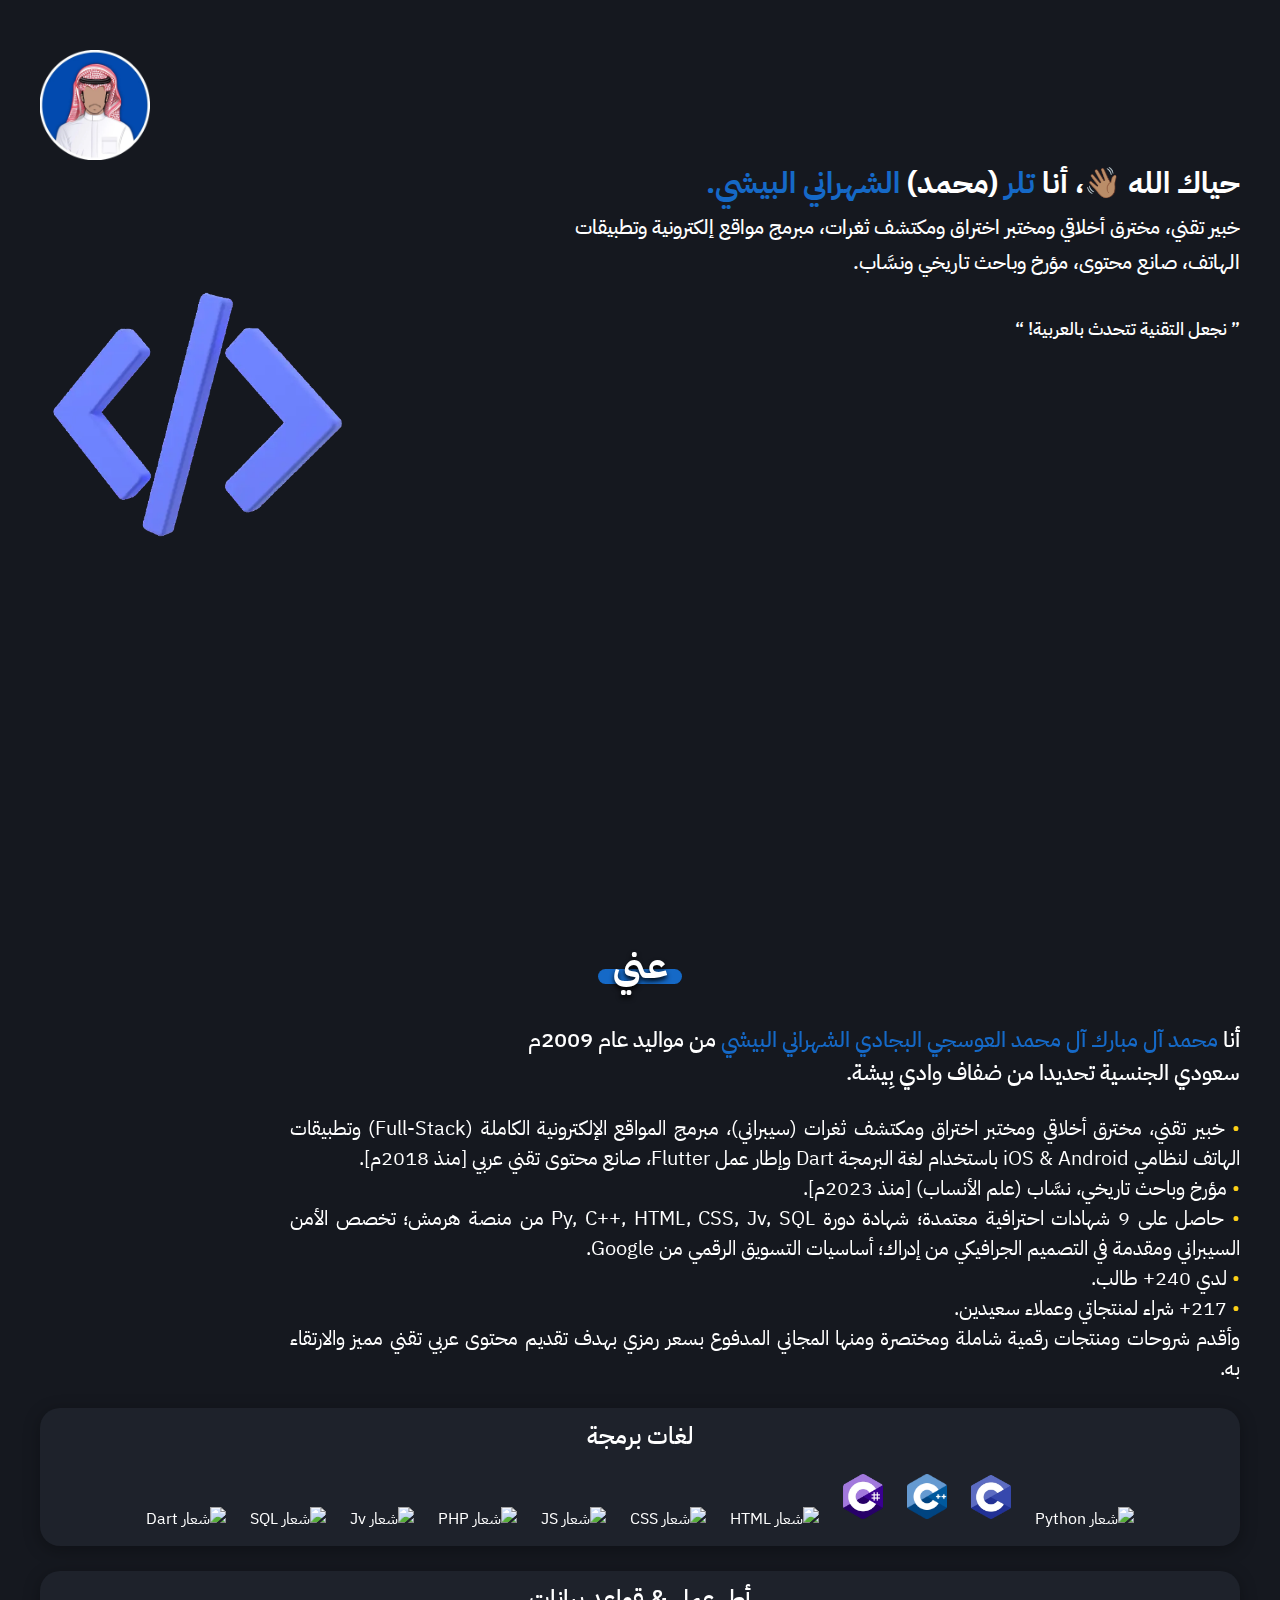
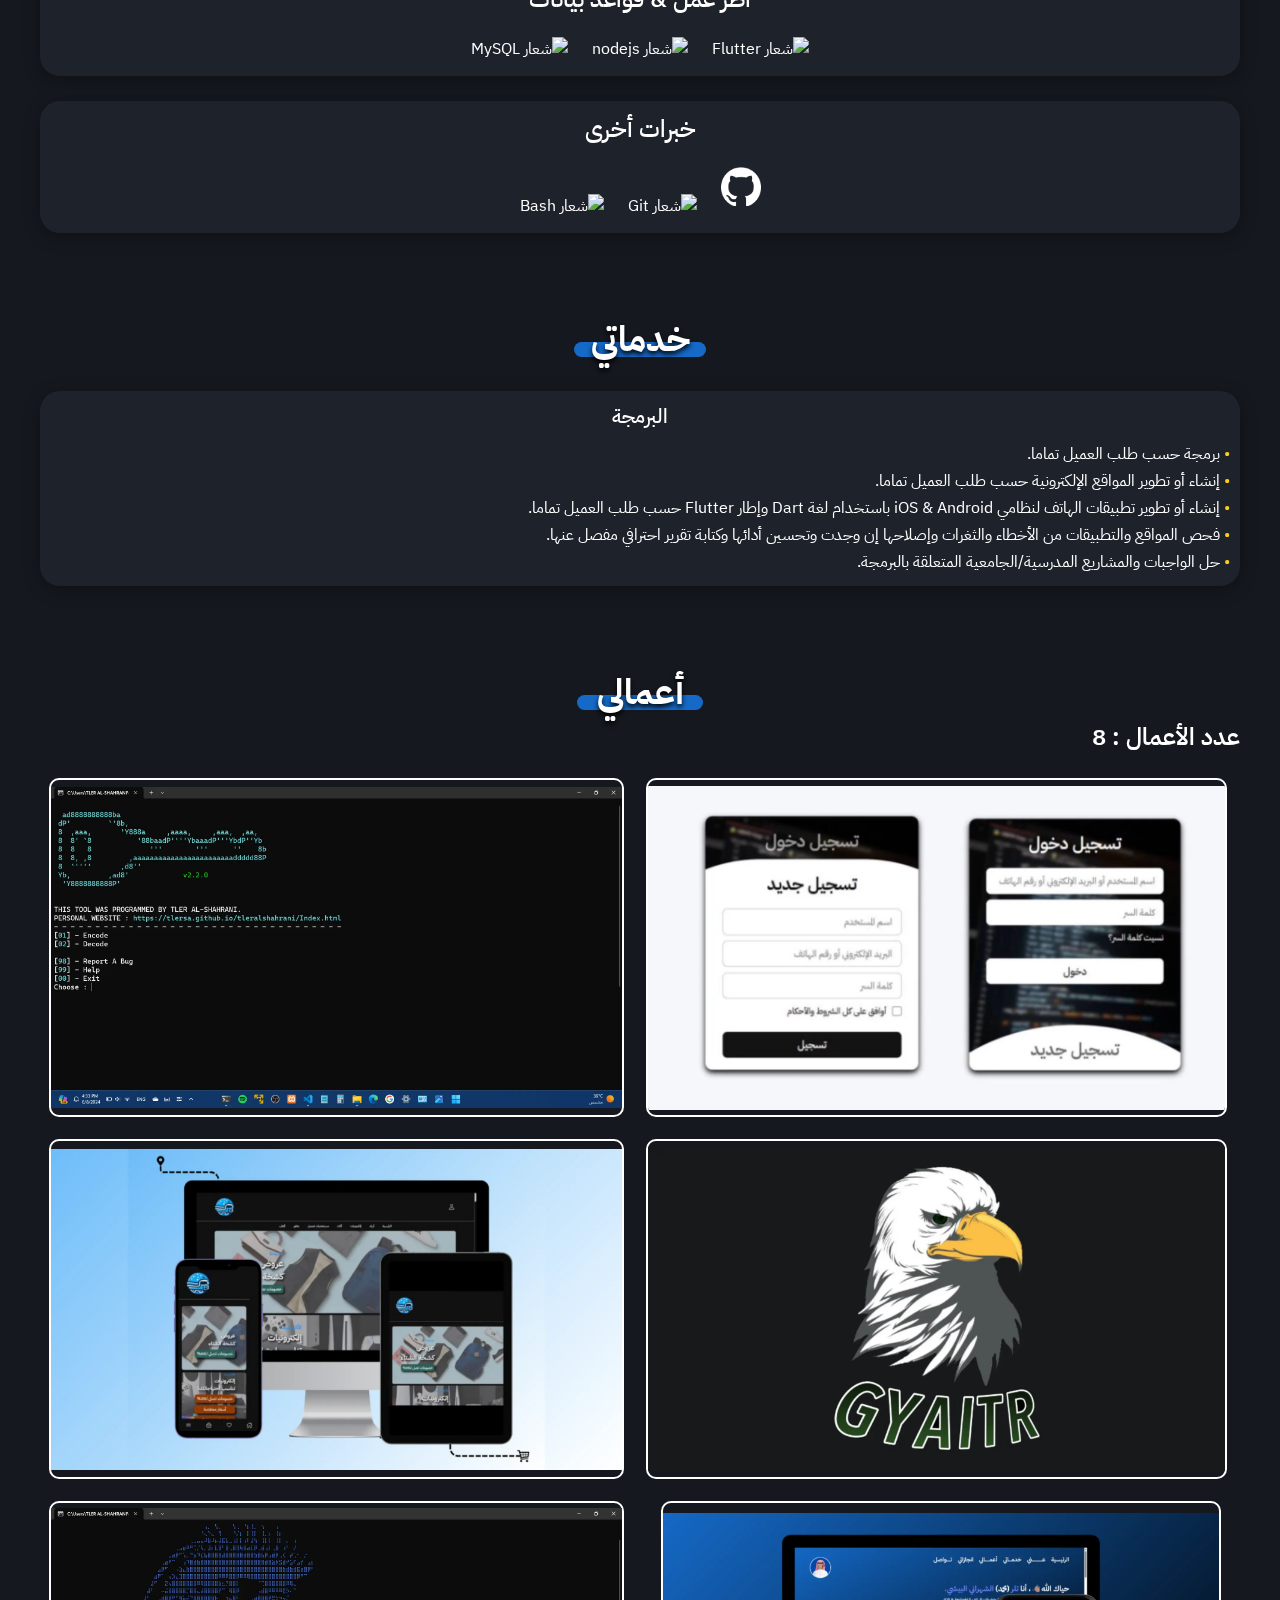
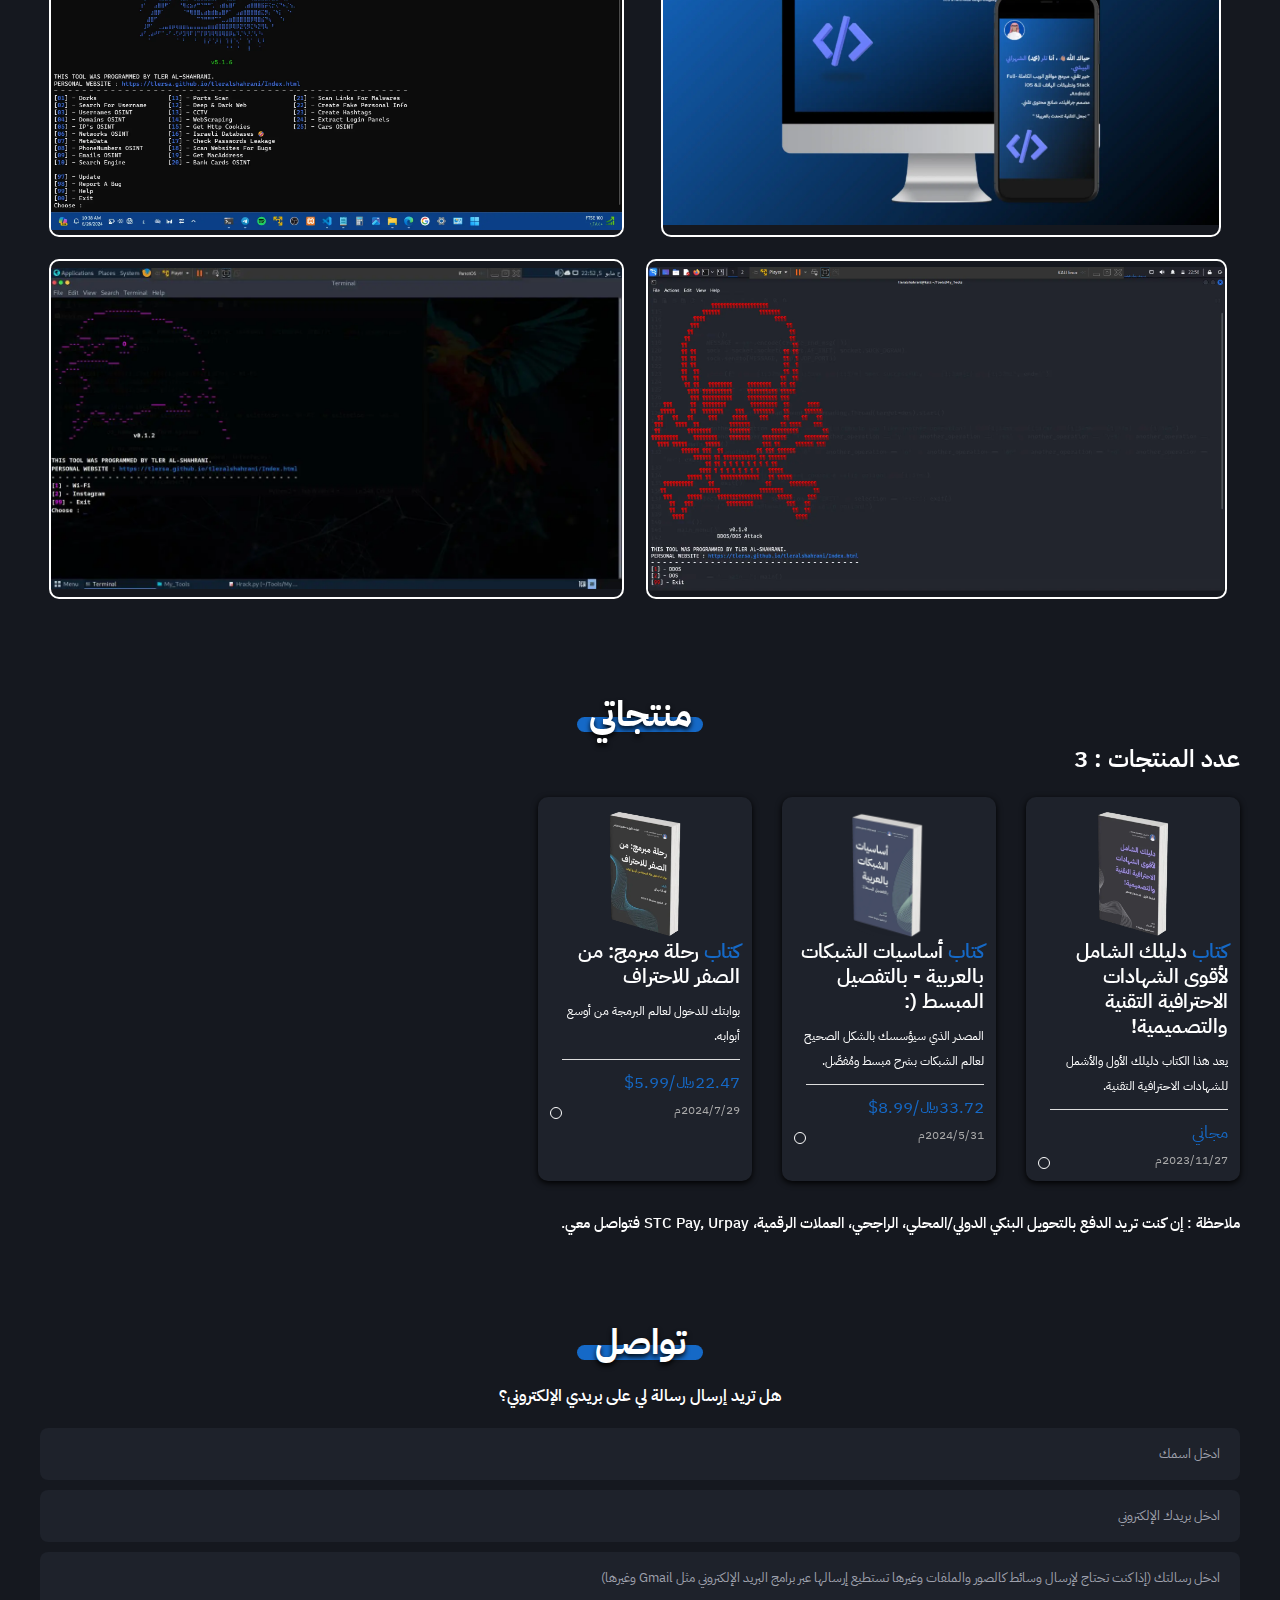
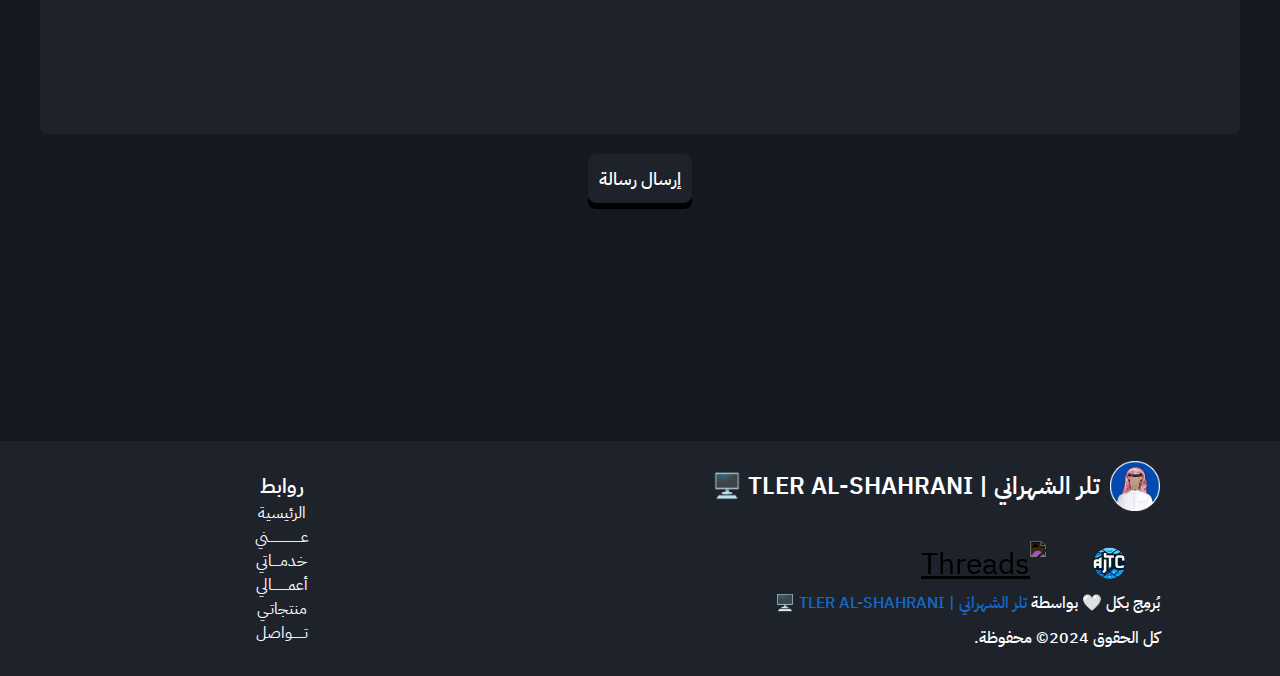
==== commit ebdbefb7: "Update Index.html" ====
--- a/Index.html
+++ b/Index.html
@@ -307,11 +307,11 @@
                    </div>
 
                    <div class="product" data-name="p-3" id="product3">
-                        <div class="product-pic"><img src="https://fastpng.com/images/file/light-grey-blank-book-cover-0bbuxfc6jchc060y.png" alt="كتاب" loading="eager"></div>
+                        <div class="product-pic"><img src="P3.webp" alt="كتاب" loading="eager"></div>
 
                         <div class="product-info">
-                            <p class="product-title"><span>كتاب</span></p>
-                            <p class="product-text">قريبا بإذن الله...</p>
+                            <p class="product-title"><span>كتاب</span> رحلة مبرمج: من الصفر للاحتراف</p>
+                            <p class="product-text">بوابتك للدخول لعالم البرمجة من أوسع أبوابه.</p>
                         </div>
 
                         <div class="product-footer">
@@ -326,7 +326,7 @@
                                     <i class="fa-regular fa-star"></i>
                                 </div>
 
-                                <div class="product-post">2024/-/-م</div>                                     
+                                <div class="product-post">2024/7/29م</div>                                     
                             </div>
 
                             <div class="product-footer2"><div class="product-button"><i class="fa-solid fa-angles-left"></i></div></div>
@@ -416,16 +416,18 @@
 
                 <div class="preview" data-target="p-3">
                     <div class="products-preview-close"><i class="fa-solid fa-xmark"></i></div>
-                    <img src="https://fastpng.com/images/file/light-grey-blank-book-cover-0bbuxfc6jchc060y.png" alt="غلاف الكتاب">
-                    <h3> كتاب</h3>
+                    <img src="P3.webp" alt="غلاف الكتاب">
+                    <img src="P3V.webp" alt="الفهرس">
+                    <img src="P3V2.webp" alt="صفحة من الكتاب">
+                    <h3>كتاب "رحلة مبرمج: من الصفر للاحتراف"</h3>
                     <div class="info">
                         <div class="share">
                             <i class="fa-solid fa-share"></i>
-                            <h4>2024/-/-م</h4>
+                            <h4>2024/7/29م</h4>
                         </div>
                         <div class="downloads">
                             <i class="fa-solid fa-file-arrow-down"></i>
-                            <h4>0 تنزيل</h4>
+                            <h4>0 شراء</h4>
                         </div>
                         <div class="start">
                             <i class="fa-regular fa-star"></i>
@@ -433,20 +435,20 @@
                         </div>
                         <div class="size">
                             <i class="fa-solid fa-file-pdf"></i>
-                            <h4>0ص (0MB)</h4>
+                            <h4>59ص (5.7MB)</h4>
                         </div>
                         <div class="price">
                             <i class="fa-solid fa-money-check-dollar"></i>
                             <h4>22.47﷼/5.99$</h4>
                         </div>
                     </div>
-                    <p>قريبا بإذن الله...</p>
+                    <p>ألَّفت هذا الكتاب الذي يأخذك في رحلة برمجية شاملة مثيرة بتعلم البرمجة بدءاً من الصفر للاحتراف وتُفتح لك أبوابا للإبداع والتفكير المنطقي، ستكتشف اللغات السرية التي تتحدث بها الأجهزة والبرمجيات من حولنا، وستتعلم كيف تحول أفكارك التي تفكر بها إلى أكواد، والعجيـب في هذا الكتاب الذي دفعت عليه مبلغ رمزي ياعـزيزي القارئ أنك بعد قراءته ستستطيع تعلم أي لغة برمجة بوضوح بدون أي تعقيد وقد يغنيك عـن شراء المصادر المدفوعة، وأيضا ستعرف إجابات جميع أسئلتك وتساؤلاتك عـن البرمجة وستنسى قلقك لذلك يعتبر هذا الكتاب هو الحل المثالي لك.</p>
 
                     <div class="payment-methods"><img src="Payment Methods.webp" alt="طرق الدفع"></div>
 
                     <div class="products-preview-btns">
                         <a href="https://payhip.com/b/" class="buy-btn" data-name="p-3" target="_blank"><i class="fa-solid fa-circle-arrow-right"></i>اشترِ الآن</a>
-                        <a href="https://t.me/trs_i/" class="rating-btn" target="_blank"><i class="fa-solid fa-circle-arrow-left"></i>قيّم المنتج</a>                        
+                        <a href="https://t.me/trs_i/200" class="rating-btn" target="_blank"><i class="fa-solid fa-circle-arrow-left"></i>قيّم المنتج</a>                        
                     </div>
                 </div>
             </div>
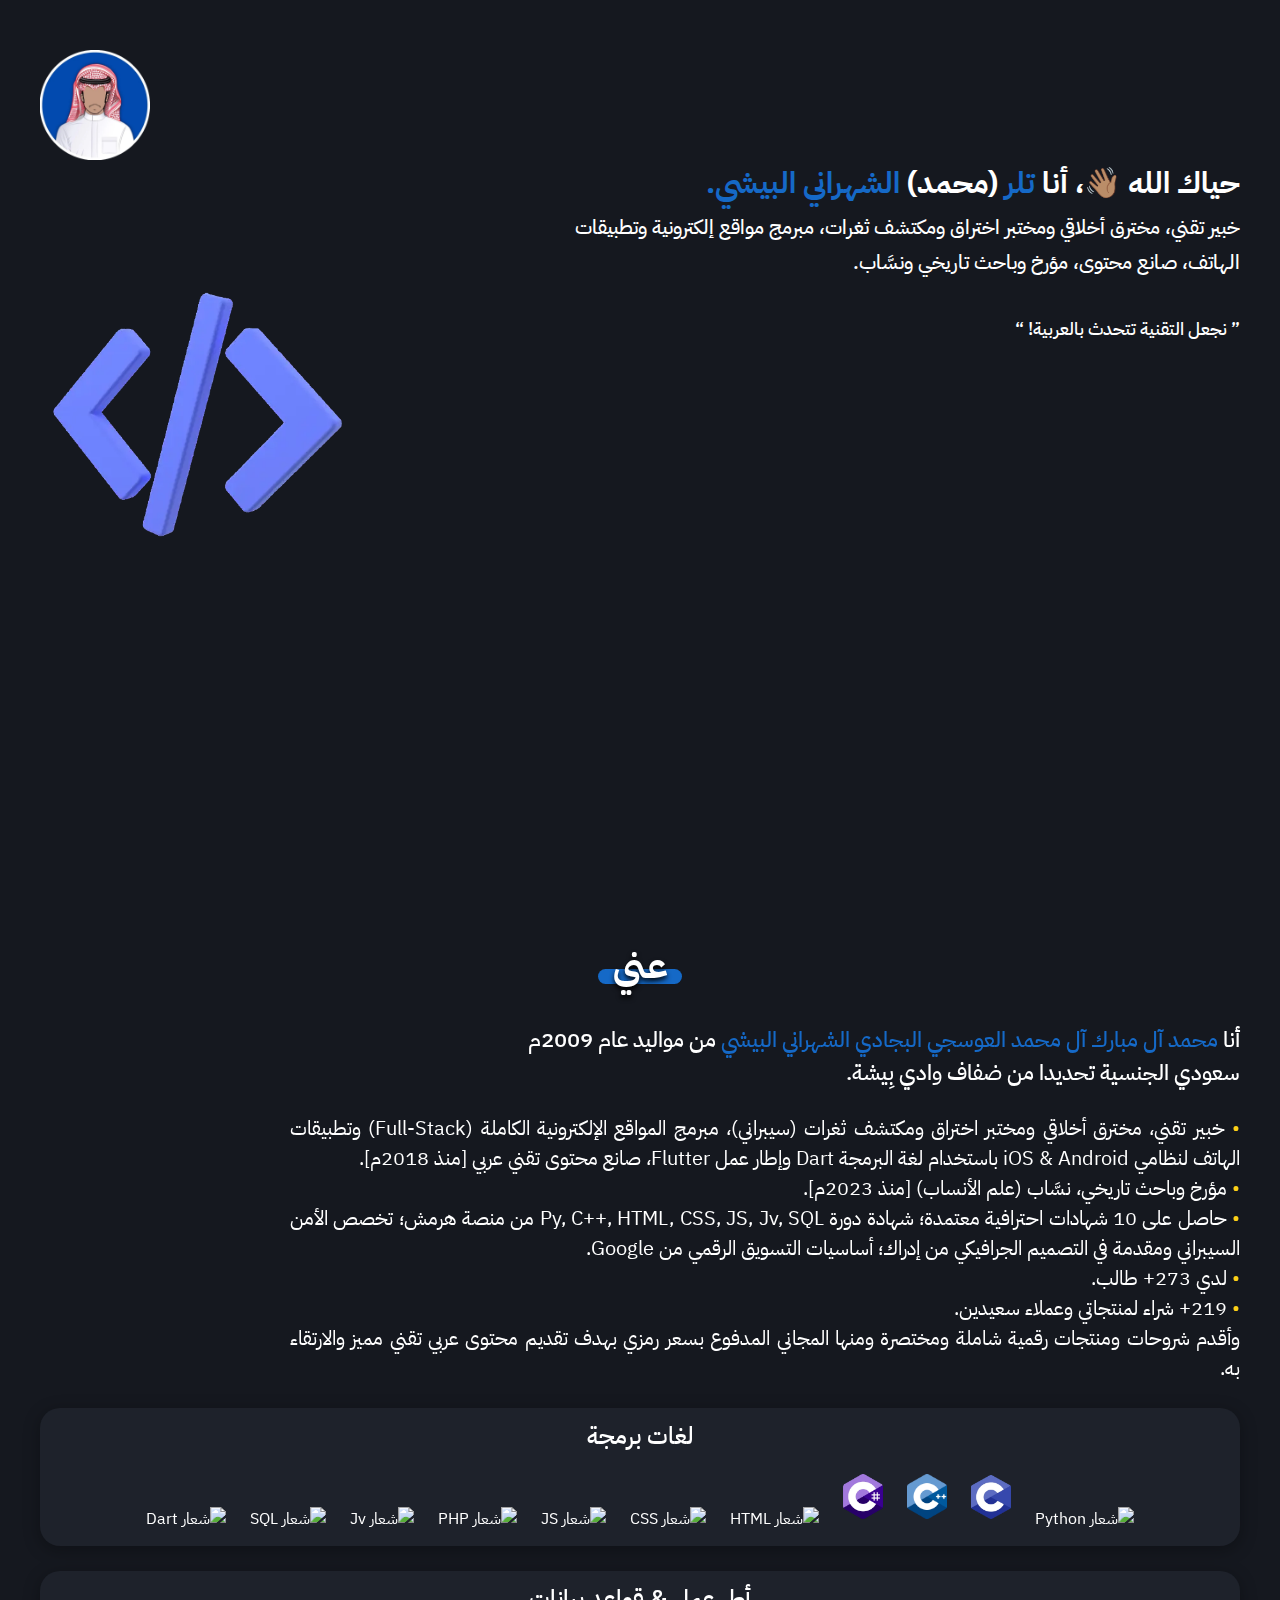
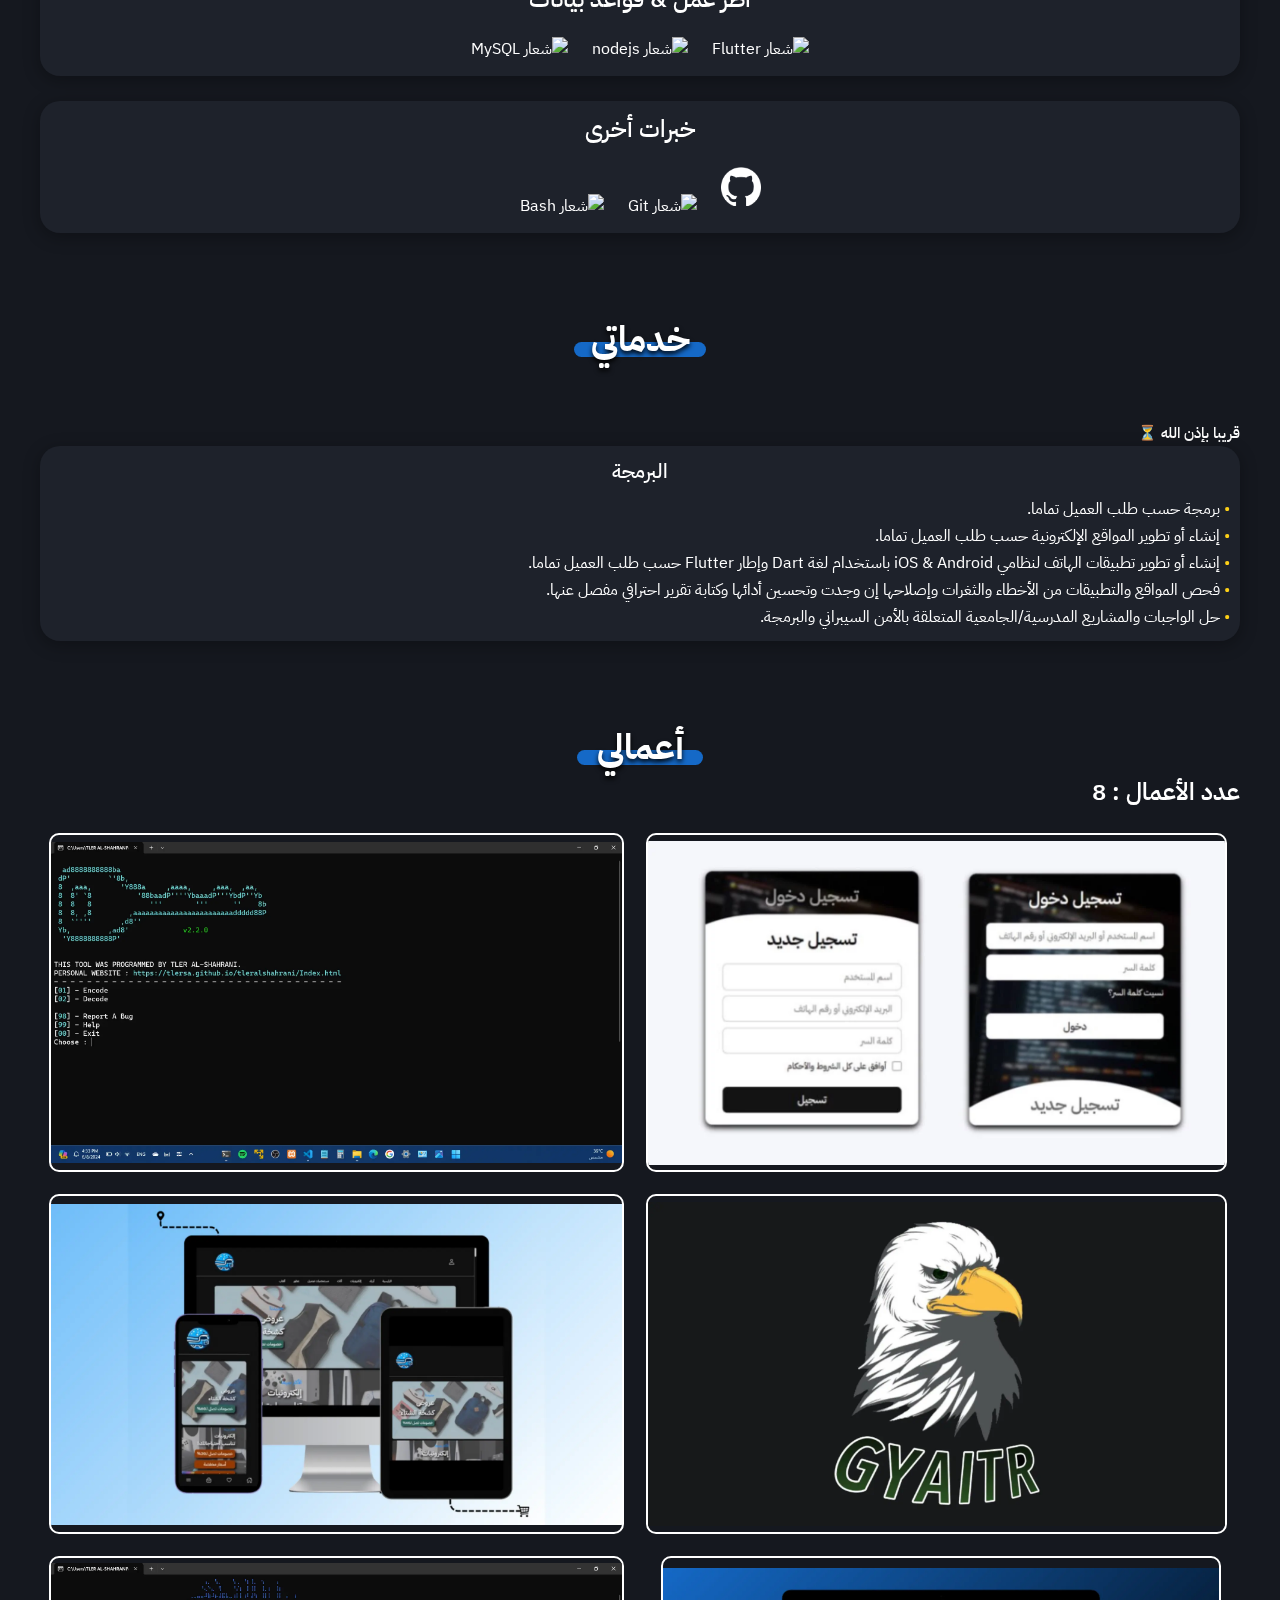
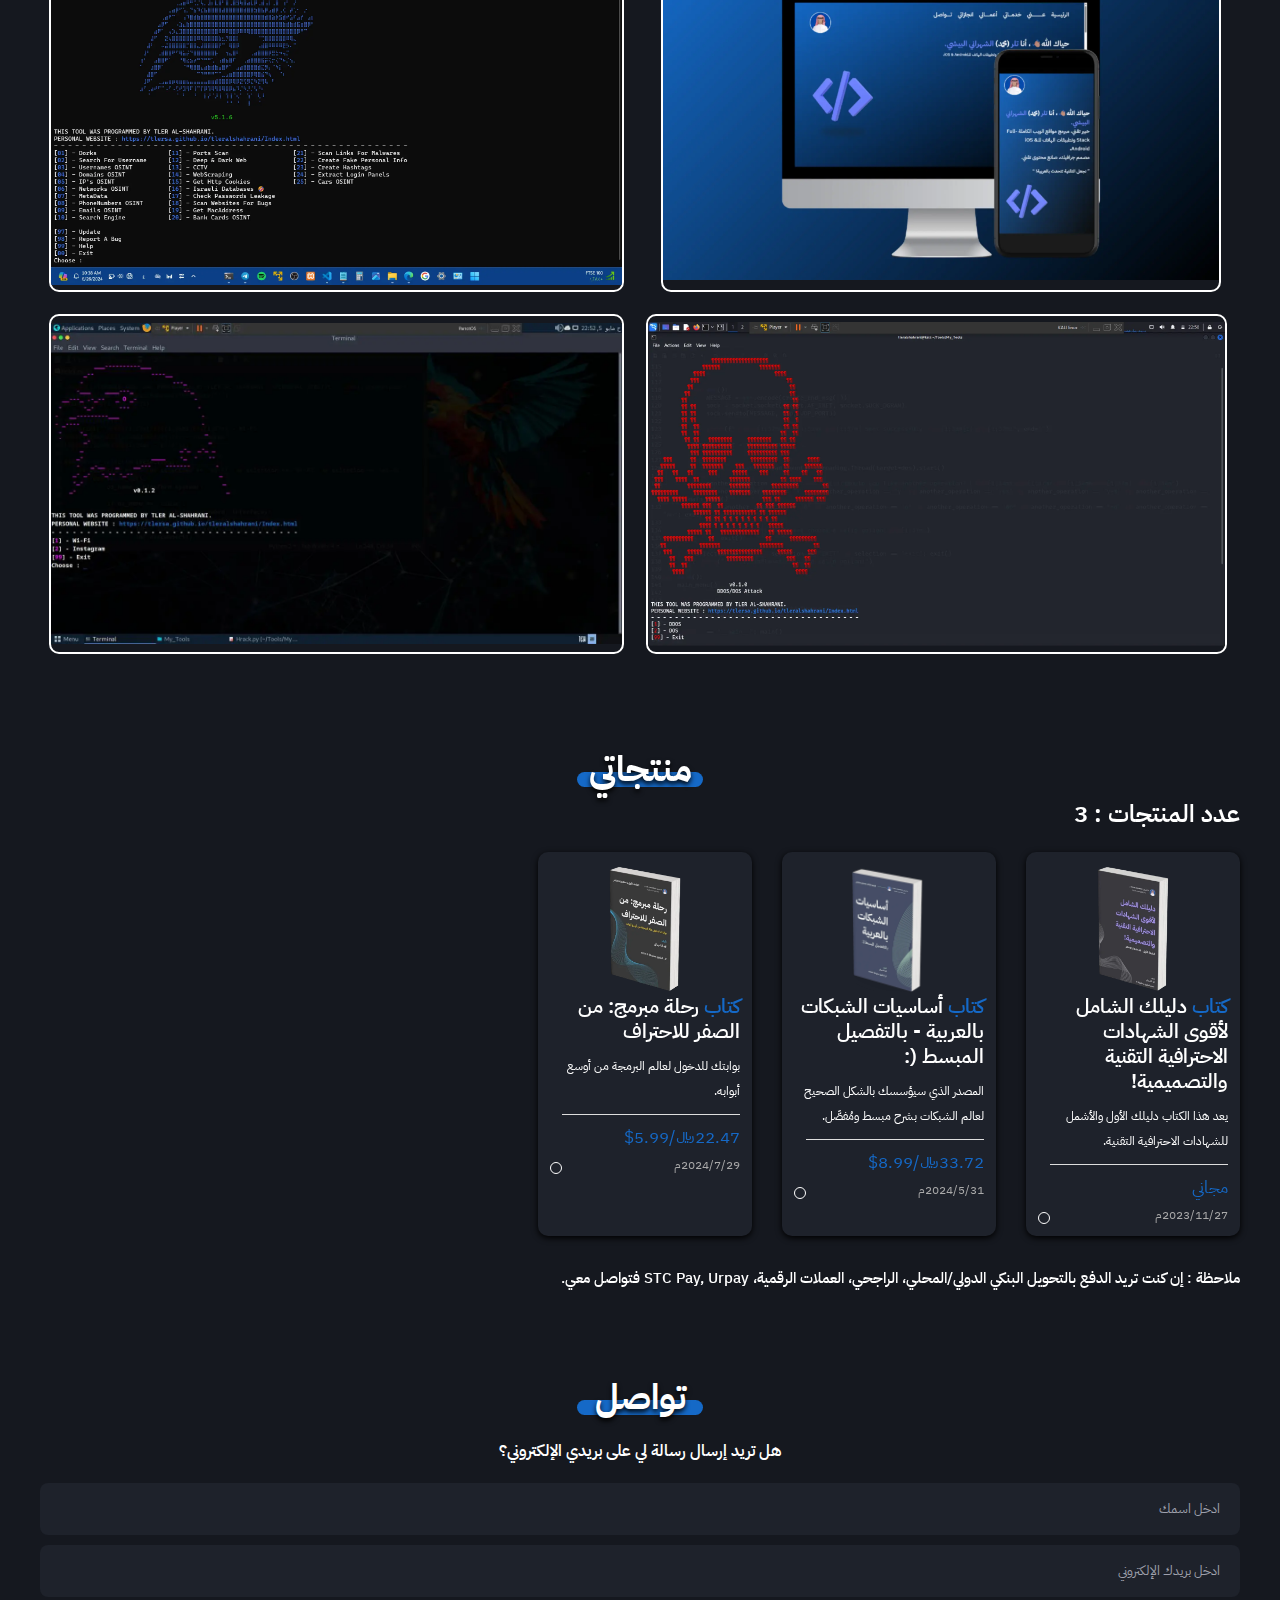
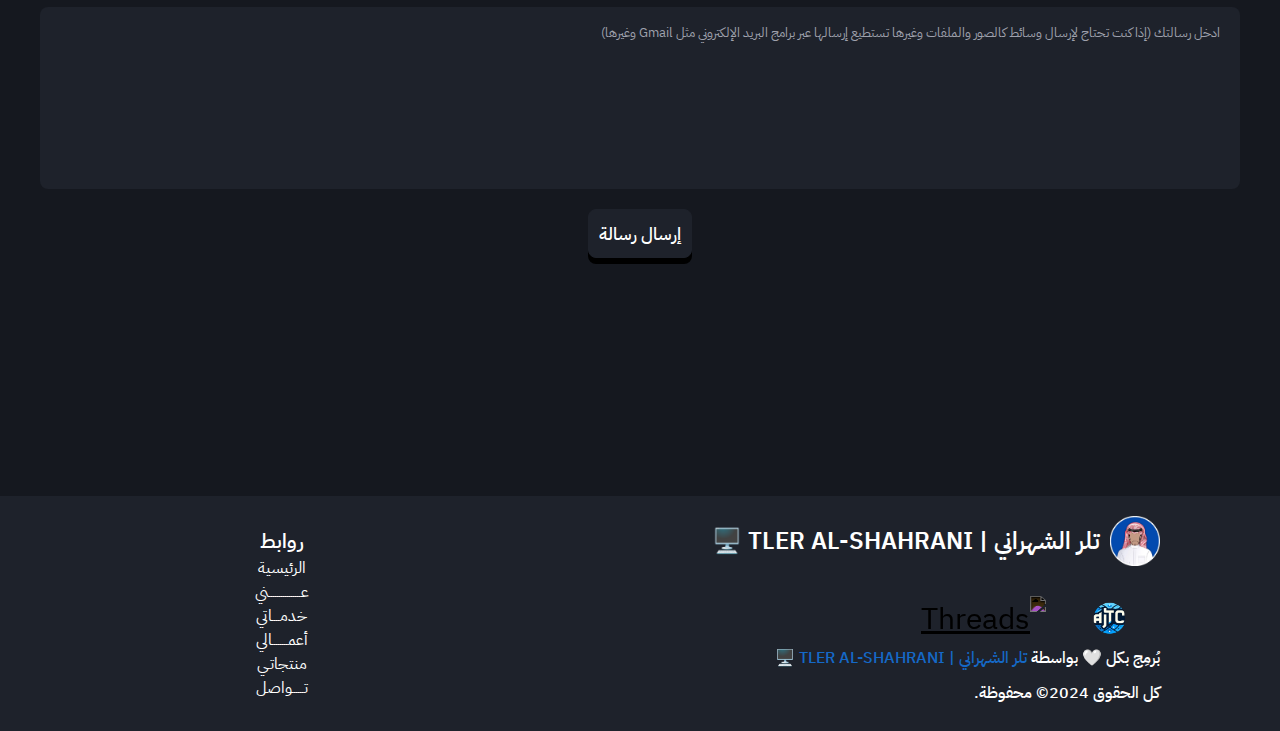
==== commit 37abed04: "Update Index.html" ====
--- a/Index.html
+++ b/Index.html
@@ -58,11 +58,11 @@
                 الكاملة (Full-Stack) وتطبيقات الهاتف لنظامي iOS & Android باستخدام لغة البرمجة 
                 Dart وإطار عمل Flutter، صانع محتوى تقني عربي [منذ 2018م].
                 <br><span>•</span> مؤرخ وباحث تاريخي، نسَّاب (علم الأنساب) [منذ 2023م].
-                <br><span>•</span> حاصل على 9 شهادات احترافية معتمدة؛ شهادة دورة Py, C++, HTML, CSS, Jv, SQL
+                <br><span>•</span> حاصل على 10 شهادات احترافية معتمدة؛ شهادة دورة Py, C++, HTML, CSS, JS, Jv, SQL
                 من منصة هرمش؛ تخصص الأمن السيبراني ومقدمة في التصميم الجرافيكي من إدراك؛
                 أساسيات التسويق الرقمي من Google.
-                <br><span>•</span> لدي 240+ طالب.
-                <br><span>•</span> 217+ شراء لمنتجاتي وعملاء سعيدين.
+                <br><span>•</span> لدي 273+ طالب.
+                <br><span>•</span> 219+ شراء لمنتجاتي وعملاء سعيدين.
                 <br>وأقدم شروحات ومنتجات رقمية شاملة ومختصرة ومنها المجاني المدفوع بسعر رمزي
                 بهدف تقديم محتوى عربي تقني مميز والارتقاء به.
             </p>
@@ -116,6 +116,8 @@
 
             <div class="services-cards">
                 <div class="services-card">
+                    <h2 class="note">قريبا بإذن الله ⏳</h2>
+
                     <div class="services-card-content">
                         <h2>البرمجة</h2>
                         <p>
@@ -123,7 +125,7 @@
 <br><span>•</span> إنشاء أو تطوير المواقع الإلكترونية حسب طلب العميل تماما.
 <br><span>•</span> إنشاء أو تطوير تطبيقات الهاتف لنظامي iOS &amp; Android باستخدام لغة Dart وإطار Flutter حسب طلب العميل تماما.
 <br><span>•</span> فحص المواقع والتطبيقات  من الأخطاء والثغرات  وإصلاحها إن وجدت وتحسين أدائها وكتابة تقرير احترافي مفصل عنها.
-<br><span>•</span> حل الواجبات والمشاريع المدرسية/الجامعية المتعلقة بالبرمجة.
+<br><span>•</span> حل الواجبات والمشاريع المدرسية/الجامعية المتعلقة بالأمن السيبراني والبرمجة.
                         </p>
                     </div>
                 </div>
@@ -349,11 +351,11 @@
                         </div>
                         <div class="downloads">
                             <i class="fa-solid fa-file-arrow-down"></i>
-                            <h4>206+ شراء</h4>
+                            <h4>219+ شراء</h4>
                         </div>
                         <div class="start">
                             <i class="fa-regular fa-star"></i>
-                            <h4>5/4.04 (75)</h4>
+                            <h4>5/4.05 (77)</h4>
                         </div>
                         <div class="size">
                             <i class="fa-solid fa-file-pdf"></i>
@@ -442,12 +444,12 @@
                             <h4>22.47﷼/5.99$</h4>
                         </div>
                     </div>
-                    <p>ألَّفت هذا الكتاب الذي يأخذك في رحلة برمجية شاملة مثيرة بتعلم البرمجة بدءاً من الصفر للاحتراف وتُفتح لك أبوابا للإبداع والتفكير المنطقي، ستكتشف اللغات السرية التي تتحدث بها الأجهزة والبرمجيات من حولنا، وستتعلم كيف تحول أفكارك التي تفكر بها إلى أكواد، والعجيـب في هذا الكتاب الذي دفعت عليه مبلغ رمزي ياعـزيزي القارئ أنك بعد قراءته ستستطيع تعلم أي لغة برمجة بوضوح بدون أي تعقيد وقد يغنيك عـن شراء المصادر المدفوعة، وأيضا ستعرف إجابات جميع أسئلتك وتساؤلاتك عـن البرمجة وستنسى قلقك لذلك يعتبر هذا الكتاب هو الحل المثالي لك.</p>
+                    <p>ألَّفت هذا الكتاب الذي يأخذك في رحلة برمجية شاملة مثيرة بتعلم البرمجة بدءاً من الصفر للاحتراف وتُفتح لك أبوابا للإبداع والتفكير المنطقي، ستكتشف اللغات السرية التي تتحدث بها الأجهزة والبرمجيات من حولنا، وستتعلم كيف تحول أفكارك التي تفكر بها إلى أكواد، والعجيب في هذا الكتاب الذي دفعت عليه مبلغ رمزي ياعزيزي القارئ أنك بعد قراءته ستستطيع تعلم أي لغة برمجة بوضوح بدون أي تعقيد وقد يغنيك عـن شراء المصادر المدفوعة، وأيضا ستعرف إجابات جميع أسئلتك وتساؤلاتك عـن البرمجة وستنسى قلقك لذلك يعتبر هذا الكتاب هو الحل المثالي لك.</p>
 
                     <div class="payment-methods"><img src="Payment Methods.webp" alt="طرق الدفع"></div>
 
                     <div class="products-preview-btns">
-                        <a href="https://payhip.com/b/" class="buy-btn" data-name="p-3" target="_blank"><i class="fa-solid fa-circle-arrow-right"></i>اشترِ الآن</a>
+                        <a href="https://payhip.com/b/yeXF5" class="buy-btn" data-name="p-3" target="_blank"><i class="fa-solid fa-circle-arrow-right"></i>اشترِ الآن</a>
                         <a href="https://t.me/trs_i/200" class="rating-btn" target="_blank"><i class="fa-solid fa-circle-arrow-left"></i>قيّم المنتج</a>                        
                     </div>
                 </div>
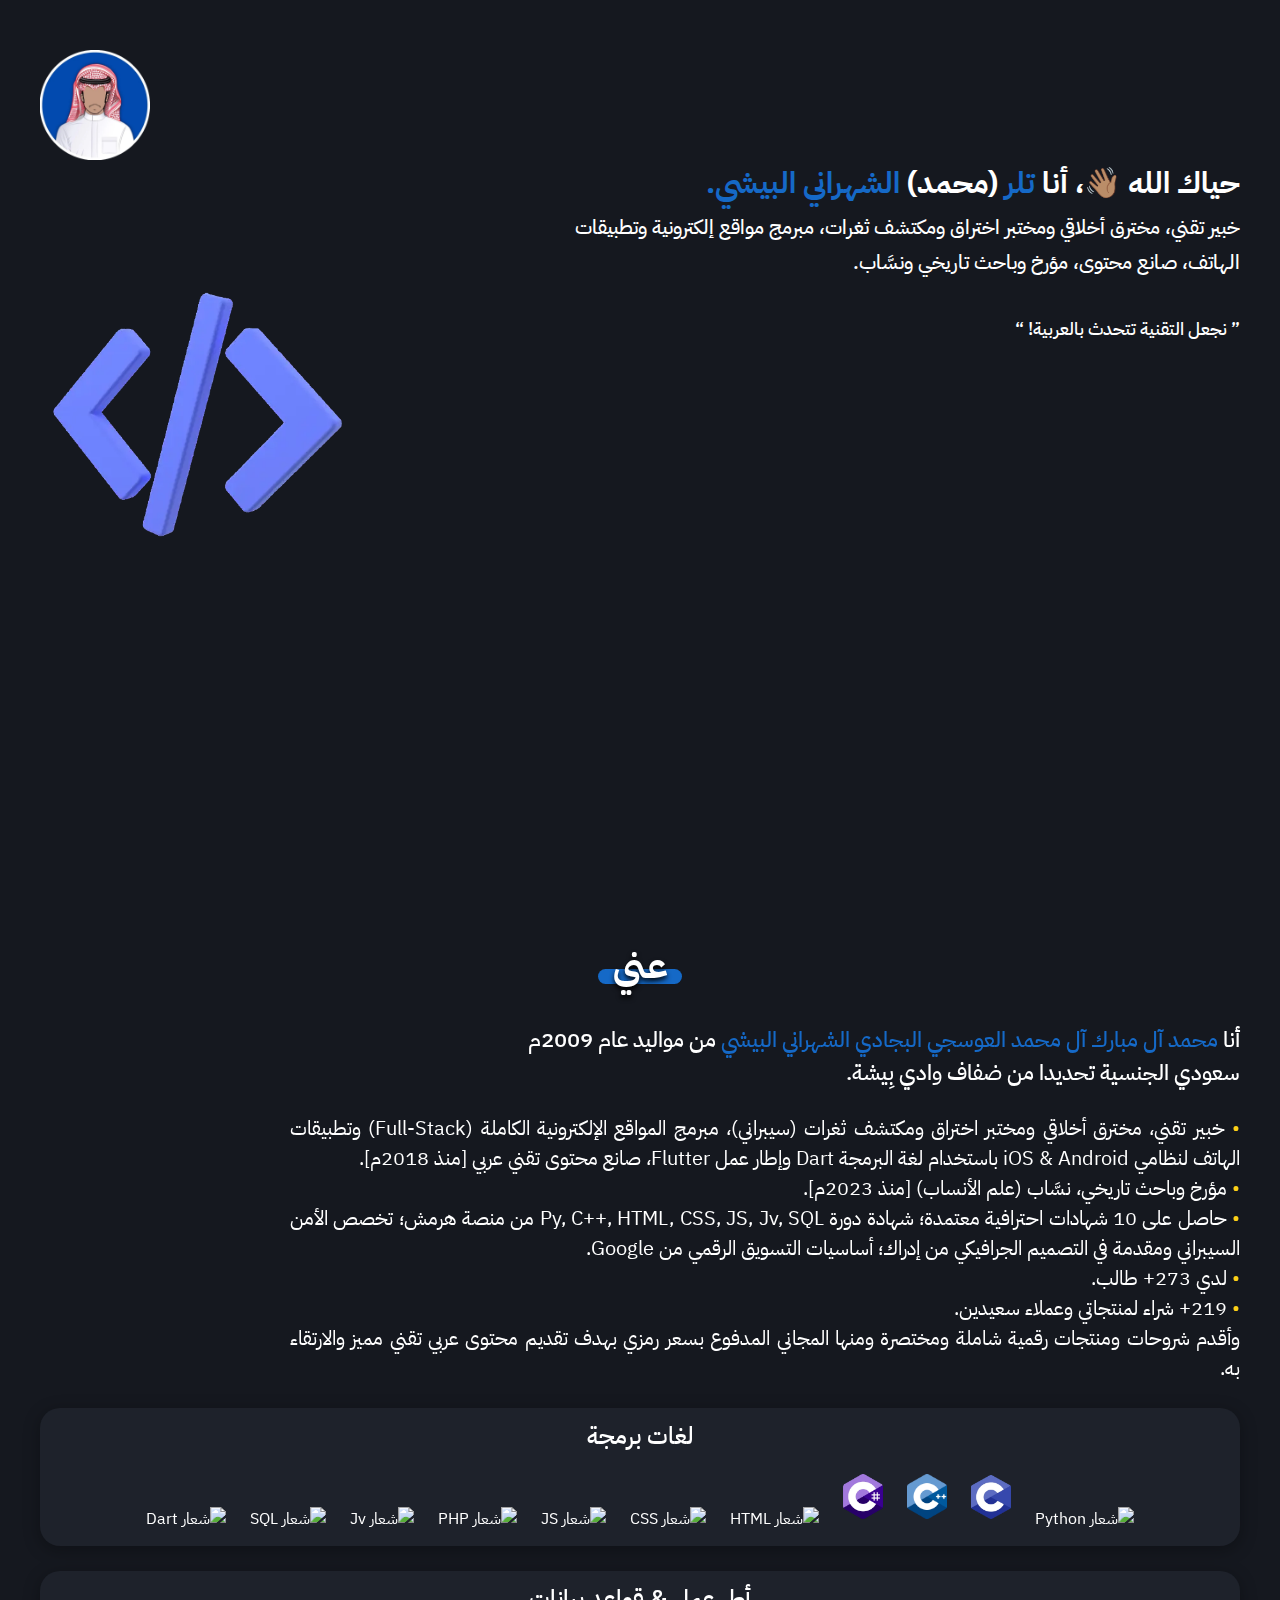
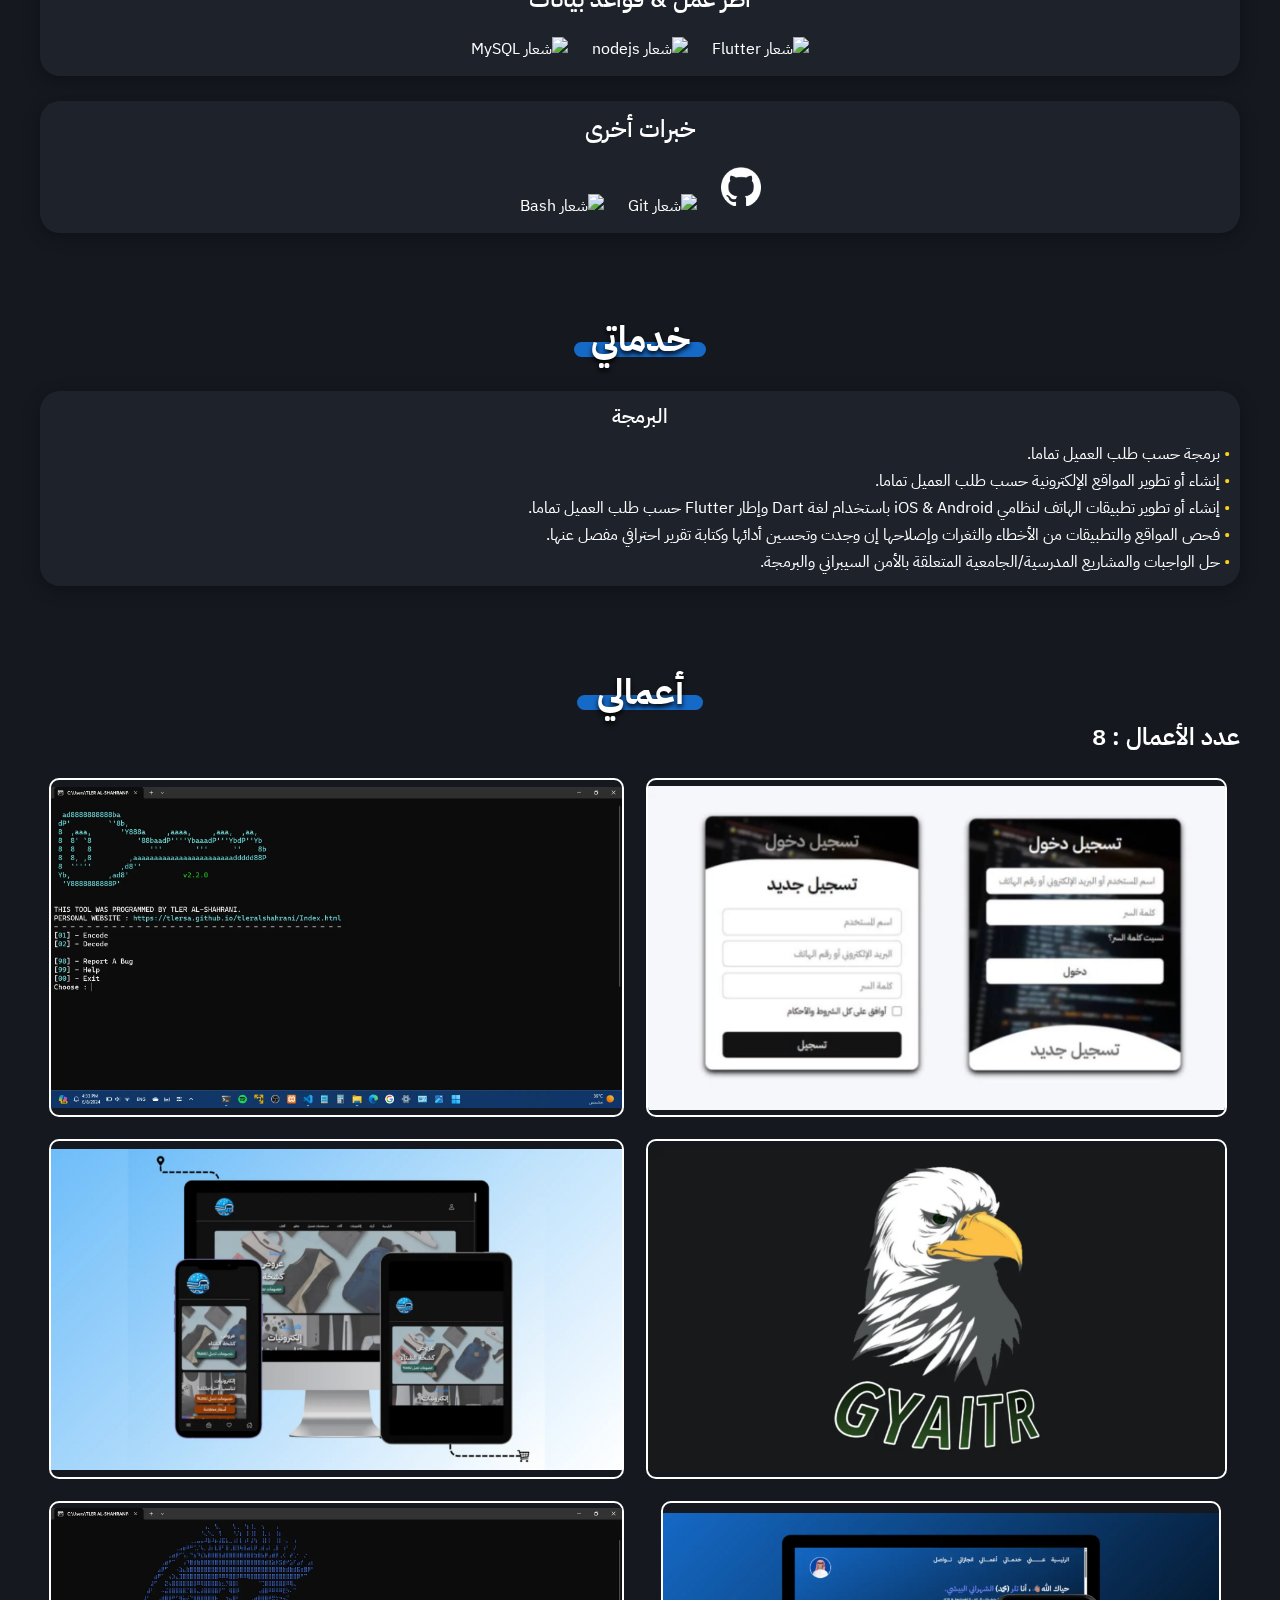
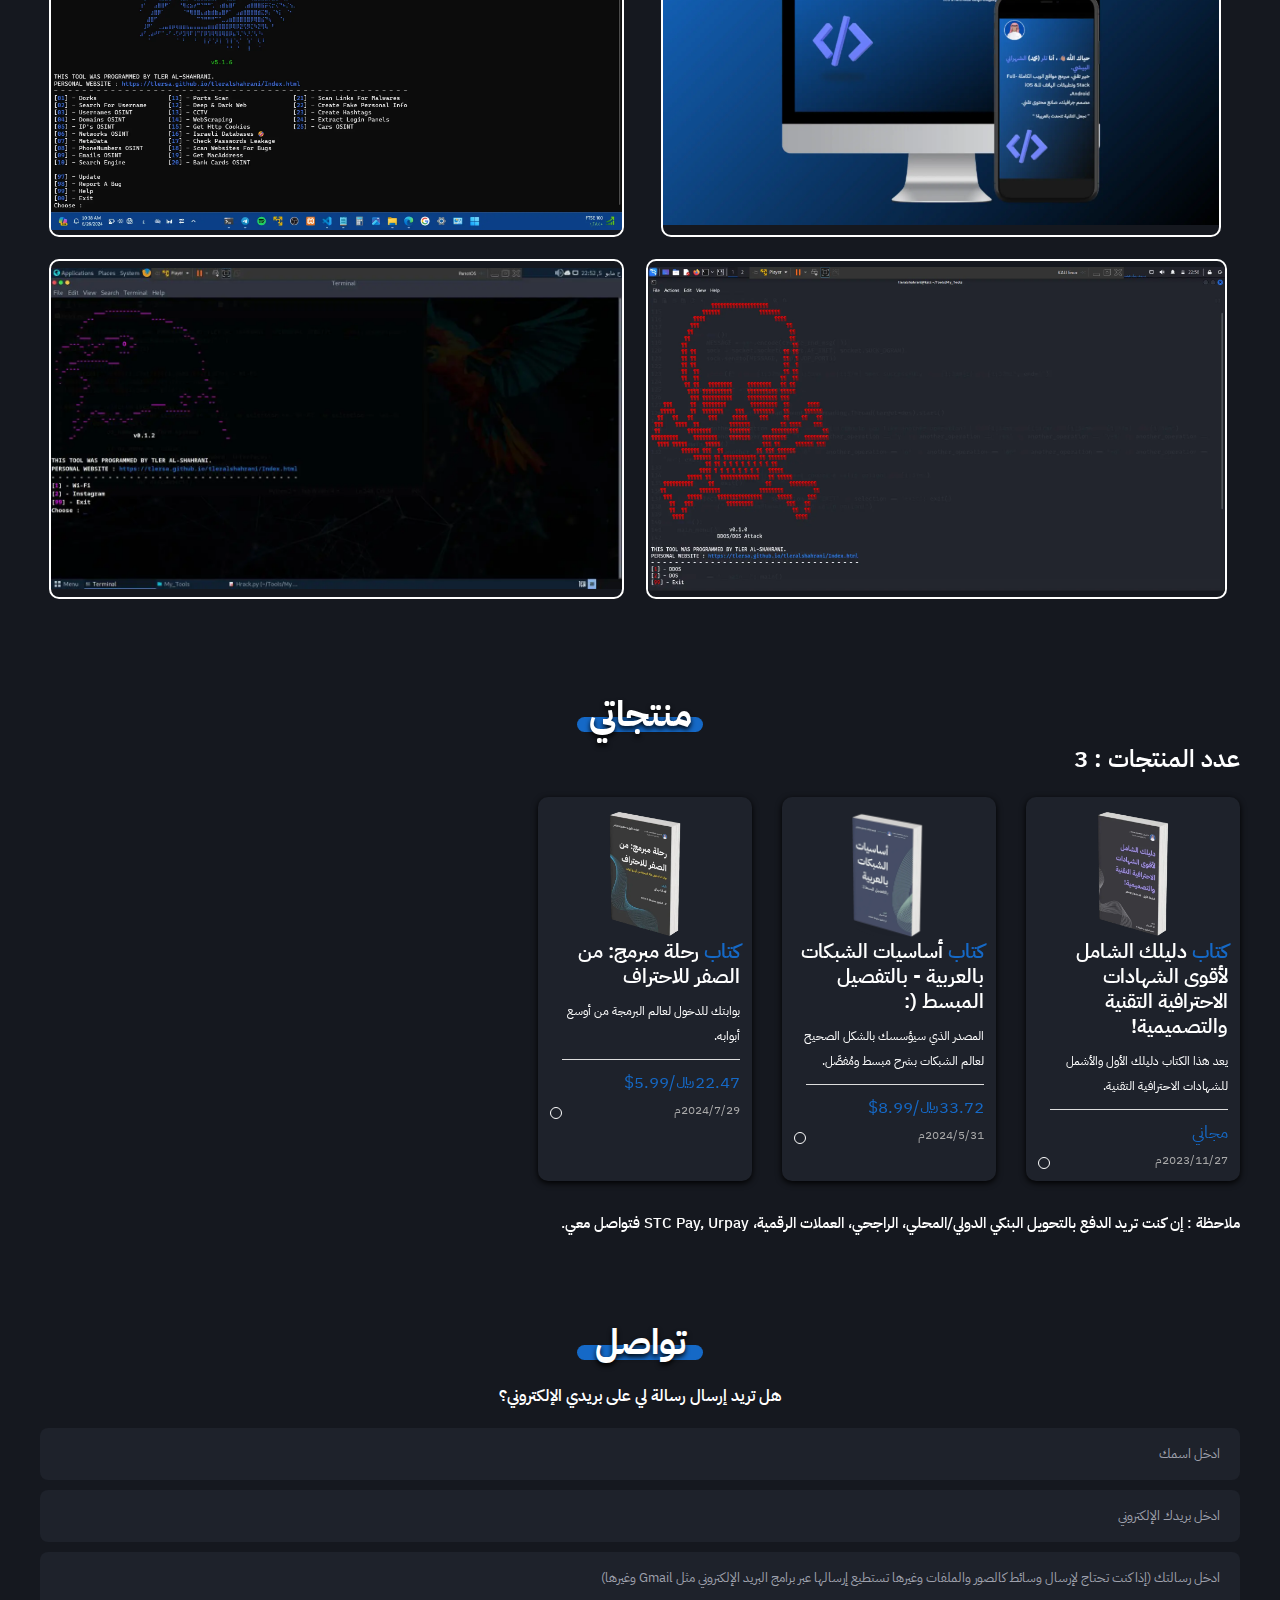
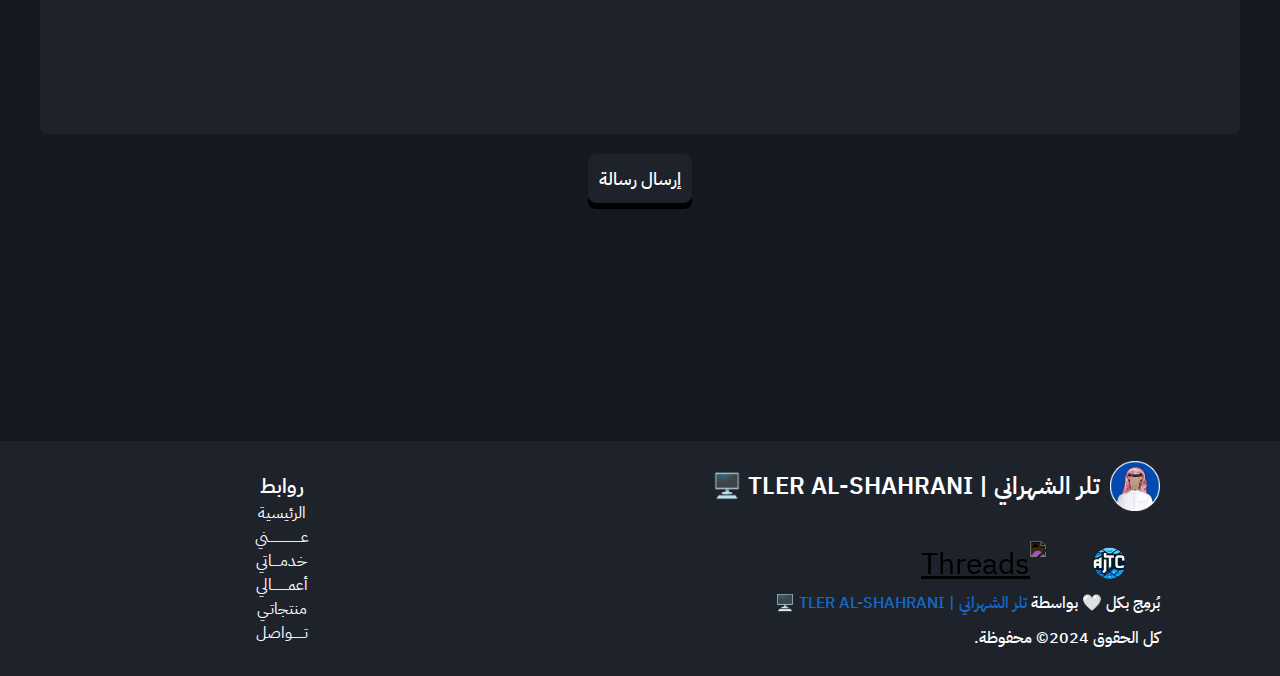
==== commit cd3502c4: "Update Index.html" ====
--- a/Index.html
+++ b/Index.html
@@ -116,8 +116,6 @@
 
             <div class="services-cards">
                 <div class="services-card">
-                    <h2 class="note">قريبا بإذن الله ⏳</h2>
-
                     <div class="services-card-content">
                         <h2>البرمجة</h2>
                         <p>
@@ -176,7 +174,7 @@
                     <img src="P2L.webp" alt="مشروع أداة EncodeIt" width="100%">
                     <h1><span>أداة</span> - EncodeIt</h1>
                     <p>• أداة ترميز (مشابه للتشفير) & فك تشفير ملفات، مبرمَجة بـ <img src="https://th.bing.com/th/id/R.9591ed82caa8d20c30db96cb7298d3a9?rik=F0xN9TgbxzzQUg&pid=ImgRaw&r=0" alt="شعار Python">.</p>
-                    <br><a href="https://github.com/trsii/EncodeIt" target="_blank">عرض المشروع <i class="fa-solid fa-link"></i></a>
+                    <br><a href="https://github.com/trsiorg/EncodeIt" target="_blank">عرض المشروع <i class="fa-solid fa-link"></i></a>
                     <i class="close-project" onclick="closeProject('project2')"><i class="fa-solid fa-xmark"></i></i>
                 </div>
             </div>
@@ -185,13 +183,13 @@
                     <img src="P3V1.webp" alt="مشروع GYAITR" width="100%">
                     <h1><span>نظام</span> GYAITR</h1>
                     <p>نظام ذكاء اصطناعي يستخدم للتعامل مع الصور والفيديوهات، يُستخدم بالوحدة الطرفية (Terminal)، مُبرمج بـ <img src="https://th.bing.com/th/id/R.9591ed82caa8d20c30db96cb7298d3a9?rik=F0xN9TgbxzzQUg&pid=ImgRaw&r=0" alt="شعار Python">.</p>
-                    <br><a href="https://github.com/trsii/GYAITR" target="_blank">عرض المشروع <i class="fa-solid fa-link"></i></a>
+                    <br><a href="https://github.com/trsiorg/GYAITR" target="_blank">عرض المشروع <i class="fa-solid fa-link"></i></a>
                     <i class="close-project" onclick="closeProject('project3')"><i class="fa-solid fa-xmark"></i></i>
                 </div>
             </div>
             <div id="project4" class="show-project">
                 <div class="project-content">
-                    <iframe src="https://trsii.github.io/al-brs/Index.html" width="100%" height="375px"></iframe>
+                    <iframe src="https://trsiorg.github.io/al-brs/Index.html" width="100%" height="375px"></iframe>
                     <h1><span>موقع إلكتروني</span> - متجر البازار الرقمي الشامل</h1>
                     <p>• موقع لمتجر إلكتروني مثل أمازون، اسمه مستوحى من فكرته بحيث أن بازار = سوق وأصلها كُردي/فارسي.
                         مبرمَج بـ<img src="https://www.desura.com/files/images/65/65f875b0aa3b0eb635d4f76bfebca0f6.png" alt="شعار HTML">
@@ -221,7 +219,7 @@
                     <img src="P6L.webp" alt="مشروع أداة TS-OSINT" width="100%">
                     <h1><span>أداة</span> - TS-OSINT (TLER AL-SHAHRANI OSINT)</h1>
                     <p>• أداة تطبيق مفهوم الـOSINT (Open-Source Intelligence)، تُستخدم بالوحدة الطرفية (Terminal)، مبرمَجة بـ <img src="https://th.bing.com/th/id/R.9591ed82caa8d20c30db96cb7298d3a9?rik=F0xN9TgbxzzQUg&pid=ImgRaw&r=0" alt="شعار Python">.</p>
-                    <br><a href="https://github.com/trsii/TS-OSINT" target="_blank">عرض المشروع <i class="fa-solid fa-link"></i></a>
+                    <br><a href="https://github.com/trsiorg/TS-OSINT" target="_blank">عرض المشروع <i class="fa-solid fa-link"></i></a>
                     <i class="close-project" onclick="closeProject('project6')"><i class="fa-solid fa-xmark"></i></i>
                 </div>
             </div>
@@ -230,7 +228,7 @@
                     <img src="P7L.webp" alt="مشروع أداة DAK-TS" width="100%">
                     <h1><span>أداة</span> - DAK-TS (DOS/DDOS Attack-TLER AL-SHAHRANI)</h1>
                     <p>• أداة هجمة DOS/DDOS، تُستخدم بالوحدة الطرفية (Terminal)، مبرمَجة بـ <img src="https://th.bing.com/th/id/R.9591ed82caa8d20c30db96cb7298d3a9?rik=F0xN9TgbxzzQUg&pid=ImgRaw&r=0" alt="شعار Python">.</p>
-                    <br><a href="https://github.com/trsii/DAK-TS" target="_blank">عرض المشروع <i class="fa-solid fa-link"></i></a>
+                    <br><a href="https://github.com/trsiorg/DAK-TS" target="_blank">عرض المشروع <i class="fa-solid fa-link"></i></a>
                     <i class="close-project" onclick="closeProject('project7')"><i class="fa-solid fa-xmark"></i></i>
                 </div>
             </div>
@@ -239,7 +237,7 @@
                     <img src="P8L.webp" alt="مشروع أداة Hrack" width="100%">
                     <h1><span>أداة</span> - Hrack (Hash Crack)</h1>
                     <p>• أداة تخمين كلمات سر شبكات الـWi-Fi وحسابات الانستا، تُستخدم بالوحدة الطرفية (Terminal)، مبرمَجة بـ <img src="https://th.bing.com/th/id/R.9591ed82caa8d20c30db96cb7298d3a9?rik=F0xN9TgbxzzQUg&pid=ImgRaw&r=0" alt="شعار Python">.</p>
-                    <br><a href="https://github.com/trsii/Hrack" target="_blank">عرض المشروع <i class="fa-solid fa-link"></i></a>
+                    <br><a href="https://github.com/trsiorg/Hrack" target="_blank">عرض المشروع <i class="fa-solid fa-link"></i></a>
                     <i class="close-project" onclick="closeProject('project8')"><i class="fa-solid fa-xmark"></i></i>
                 </div>
             </div>
@@ -374,7 +372,7 @@
 
                     <div class="products-preview-btns">
                         <a href="P1.pdf" download="دليلك الشامل لأقوى الشهادات الاحترافية التقنية والتصميمية!" class="buy-btn" data-name="p-1"><i class="fa-solid fa-circle-arrow-right"></i>اشترِ الآن</a>
-                        <a href="https://t.me/trs_i/141" class="rating-btn"><i class="fa-solid fa-circle-arrow-left"></i>قيّم المنتج</a>                        
+                        <a href="https://t.me/trsiorg/141" class="rating-btn"><i class="fa-solid fa-circle-arrow-left"></i>قيّم المنتج</a>                        
                     </div>
                 </div>
 
@@ -412,7 +410,7 @@
 
                     <div class="products-preview-btns">
                         <a href="https://payhip.com/b/QqFfK" class="buy-btn" data-name="p-2" target="_blank"><i class="fa-solid fa-circle-arrow-right"></i>اشترِ الآن</a>
-                        <a href="https://t.me/trs_i/161" class="rating-btn" target="_blank"><i class="fa-solid fa-circle-arrow-left"></i>قيّم المنتج</a>                   
+                        <a href="https://t.me/trsiorg/161" class="rating-btn" target="_blank"><i class="fa-solid fa-circle-arrow-left"></i>قيّم المنتج</a>                   
                     </div>
                 </div>
 
@@ -450,7 +448,7 @@
 
                     <div class="products-preview-btns">
                         <a href="https://payhip.com/b/yeXF5" class="buy-btn" data-name="p-3" target="_blank"><i class="fa-solid fa-circle-arrow-right"></i>اشترِ الآن</a>
-                        <a href="https://t.me/trs_i/200" class="rating-btn" target="_blank"><i class="fa-solid fa-circle-arrow-left"></i>قيّم المنتج</a>                        
+                        <a href="https://t.me/trsiorg/200" class="rating-btn" target="_blank"><i class="fa-solid fa-circle-arrow-left"></i>قيّم المنتج</a>                        
                     </div>
                 </div>
             </div>
@@ -492,18 +490,18 @@
 
                     <div class="footer-links">
                         <a href="https://www.paypal.com/paypalme/TLERALBISHI" target="_blank" title="PayPal"><i class="fa-brands fa-paypal"></i></a>
-                        <a href="https://www.instagram.com/tler.sa/" target="_blank" title="Instagram الأساسي"><i class="fa-brands fa-instagram"></i></a>
-                        <a href="https://www.instagram.com/tlerz2/" target="_blank" title="Instagram الاحتياطي"><i class="fa-brands fa-instagram"></i></a>
-                        <a href="https://t.me/tlerz" target="_blank" title="Telegram حسابي"><i class="fa-brands fa-telegram"></i></a>
-                        <a href="https://t.me/trs_i" target="_blank" title="قناة الـTelagram"><i class="fa-brands fa-telegram"></i></a>
+                        <a href="https://www.instagram.com/trsiorg/" target="_blank" title="Instagram الأساسي"><i class="fa-brands fa-instagram"></i></a>
+                        <a href="https://www.instagram.com/trsiorg2/" target="_blank" title="Instagram الاحتياطي"><i class="fa-brands fa-instagram"></i></a>
+                        <a href="https://t.me/trsi_org" target="_blank" title="Telegram حسابي"><i class="fa-brands fa-telegram"></i></a>
+                        <a href="https://t.me/trsiorg" target="_blank" title="قناة الـTelagram"><i class="fa-brands fa-telegram"></i></a>
                         <a href="https://t.me/Arab_Tech_Community" target="_blank" title="المجتمع التقني العربي | A.T.C"><img src="ATC.webp" alt="المجتمع التقني العربي | A.T.C"></a>
-                        <a href="https://www.youtube.com/channel/UCkOWHuFHyPOJNPDx-6d0X5A" target="_blank" title="Youtube"><i class="fa-brands fa-youtube"></i></a>
-                        <a href="https://github.com/trsii" target="_blank" title="Github"><i class="fa-brands fa-github"></i></a>
-                        <a href="https://www.pinterest.com/trsi_i/" target="_blank" title="Pinterest"><i class="fa-brands fa-pinterest-p"></i></a>
+                        <a href="https://www.youtube.com/@trsi-org" target="_blank" title="Youtube"><i class="fa-brands fa-youtube"></i></a>
+                        <a href="https://github.com/trsiorg" target="_blank" title="Github"><i class="fa-brands fa-github"></i></a>
+                        <a href="https://www.pinterest.com/trsiorg/" target="_blank" title="Pinterest"><i class="fa-brands fa-pinterest-p"></i></a>
                         <a href="https://www.tiktok.com/@tlerz" target="_blank" title="TikTok المحتوى التقني"><i class="fa-brands fa-tiktok"></i></a>
                         <a href="https://www.tiktok.com/@abu.shahran" target="_blank" title="TikTok المحتوى التاريخي"><i class="fa-brands fa-tiktok"></i></a>
                         <a href="mailto:TLERALBISHI@gmail.com" title="البريد الإلكتروني"><i class="fa-regular fa-envelope"></i></a>
-                        <a href="https://www.threads.net/@tler.sa" class="Threads" target="_blank" title="Threads"><img src="https://bayrivercolleges.ca/files/logo-threads.png" alt="Threads"></a>
+                        <a href="https://www.threads.net/@trsiorg" class="Threads" target="_blank" title="Threads"><img src="https://bayrivercolleges.ca/files/logo-threads.png" alt="Threads"></a>
                     </div>
                 </div>
 
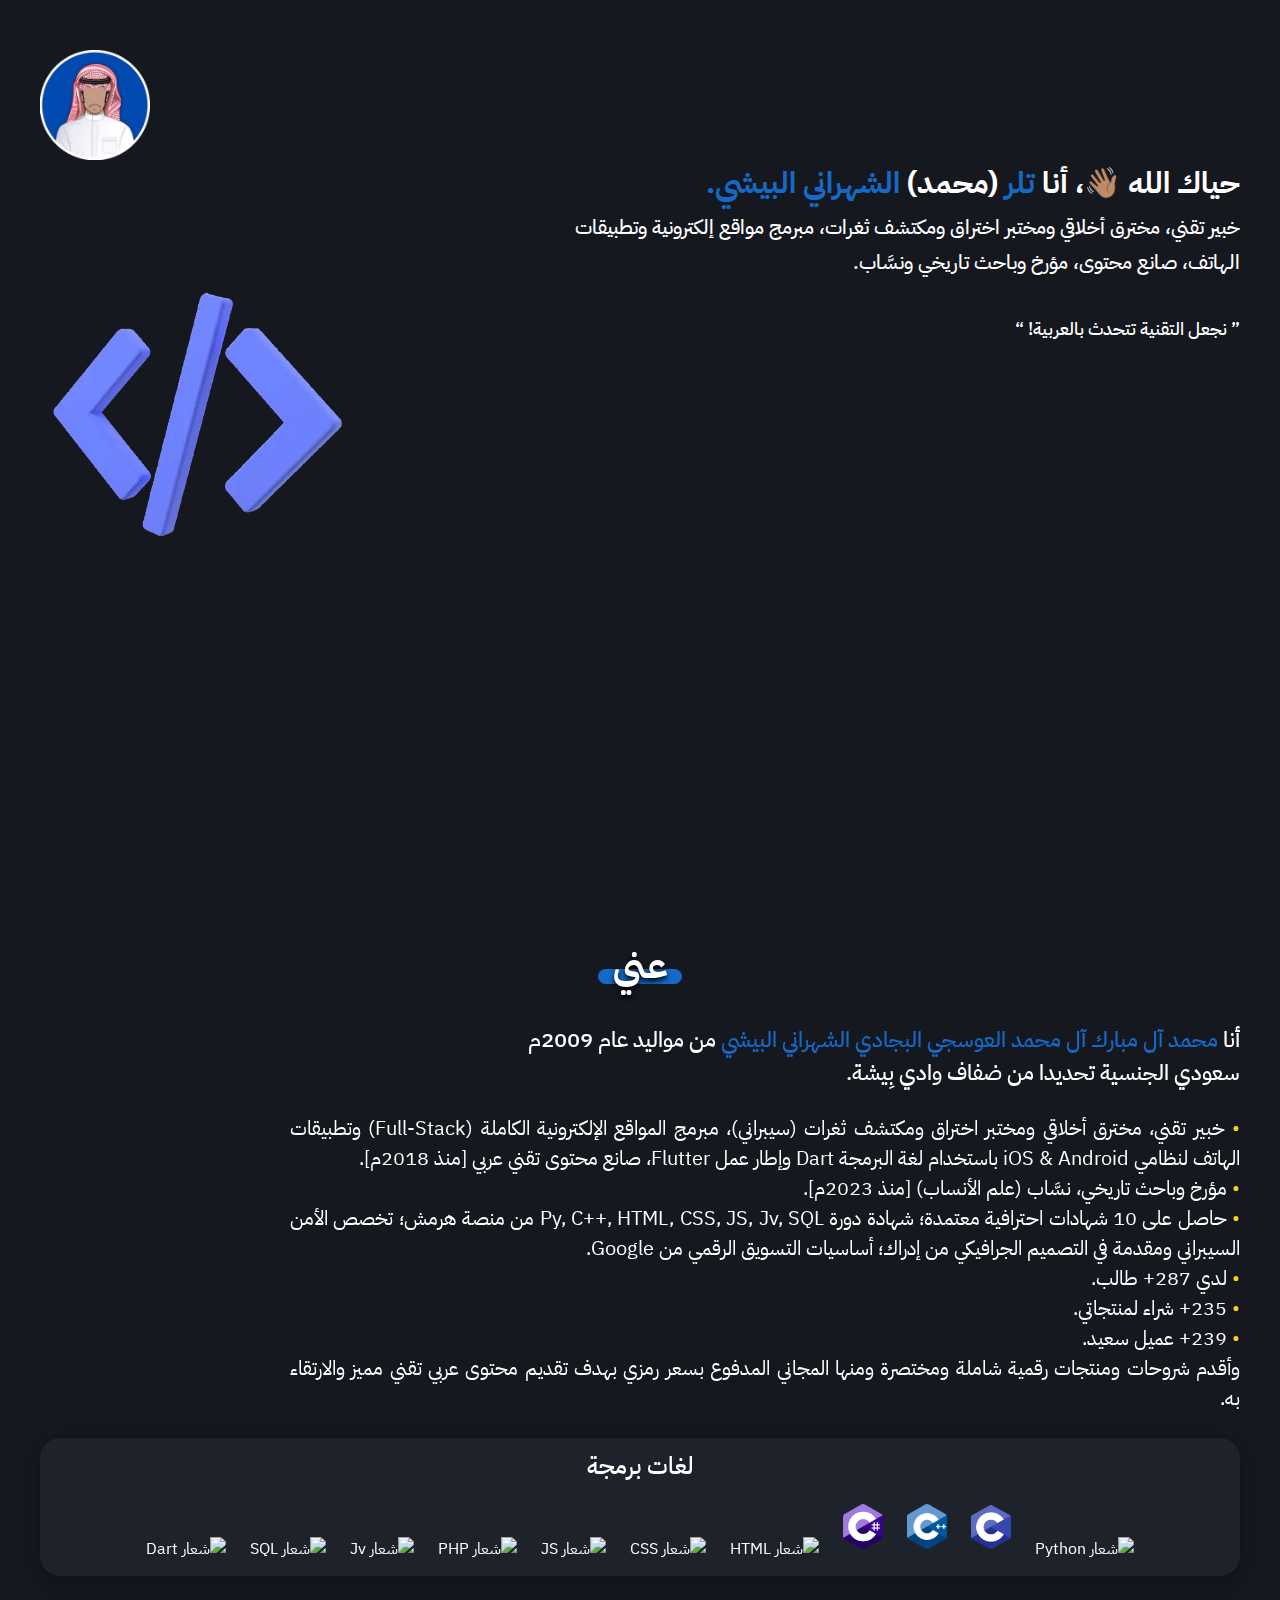
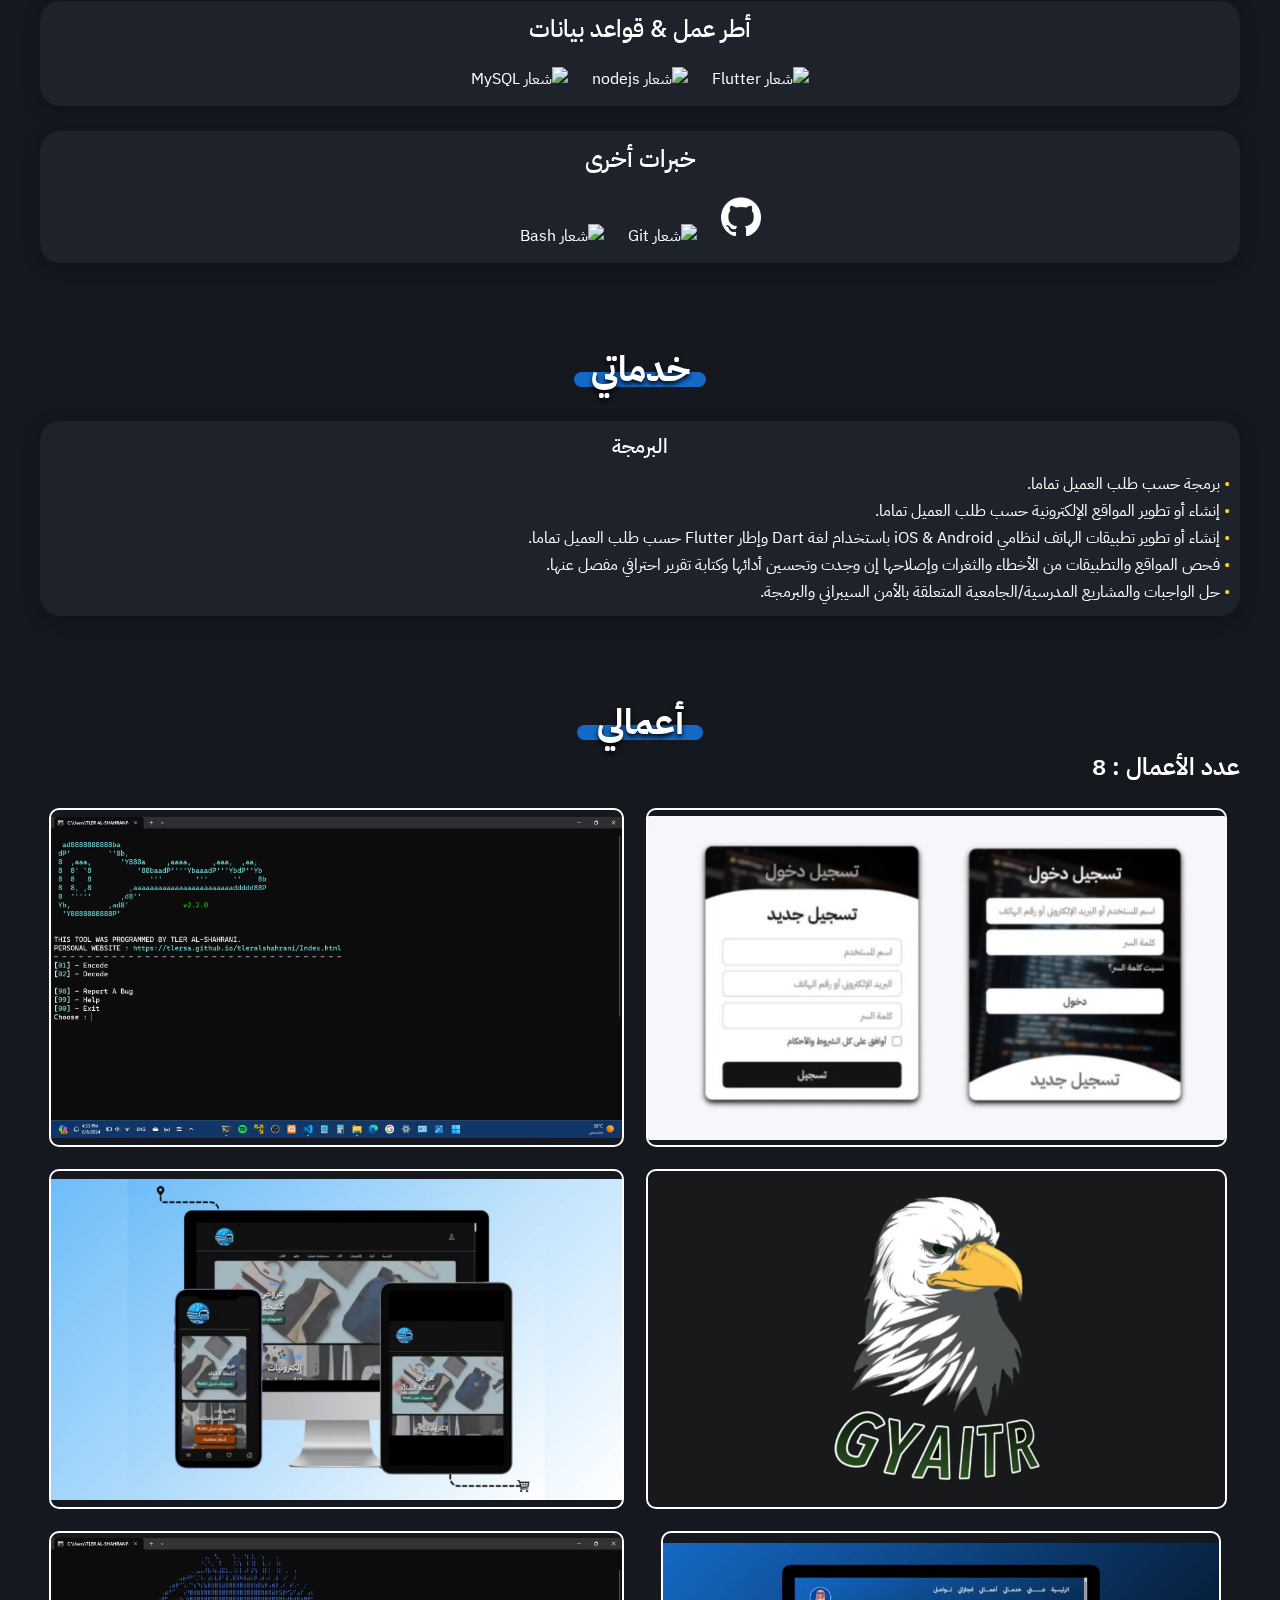
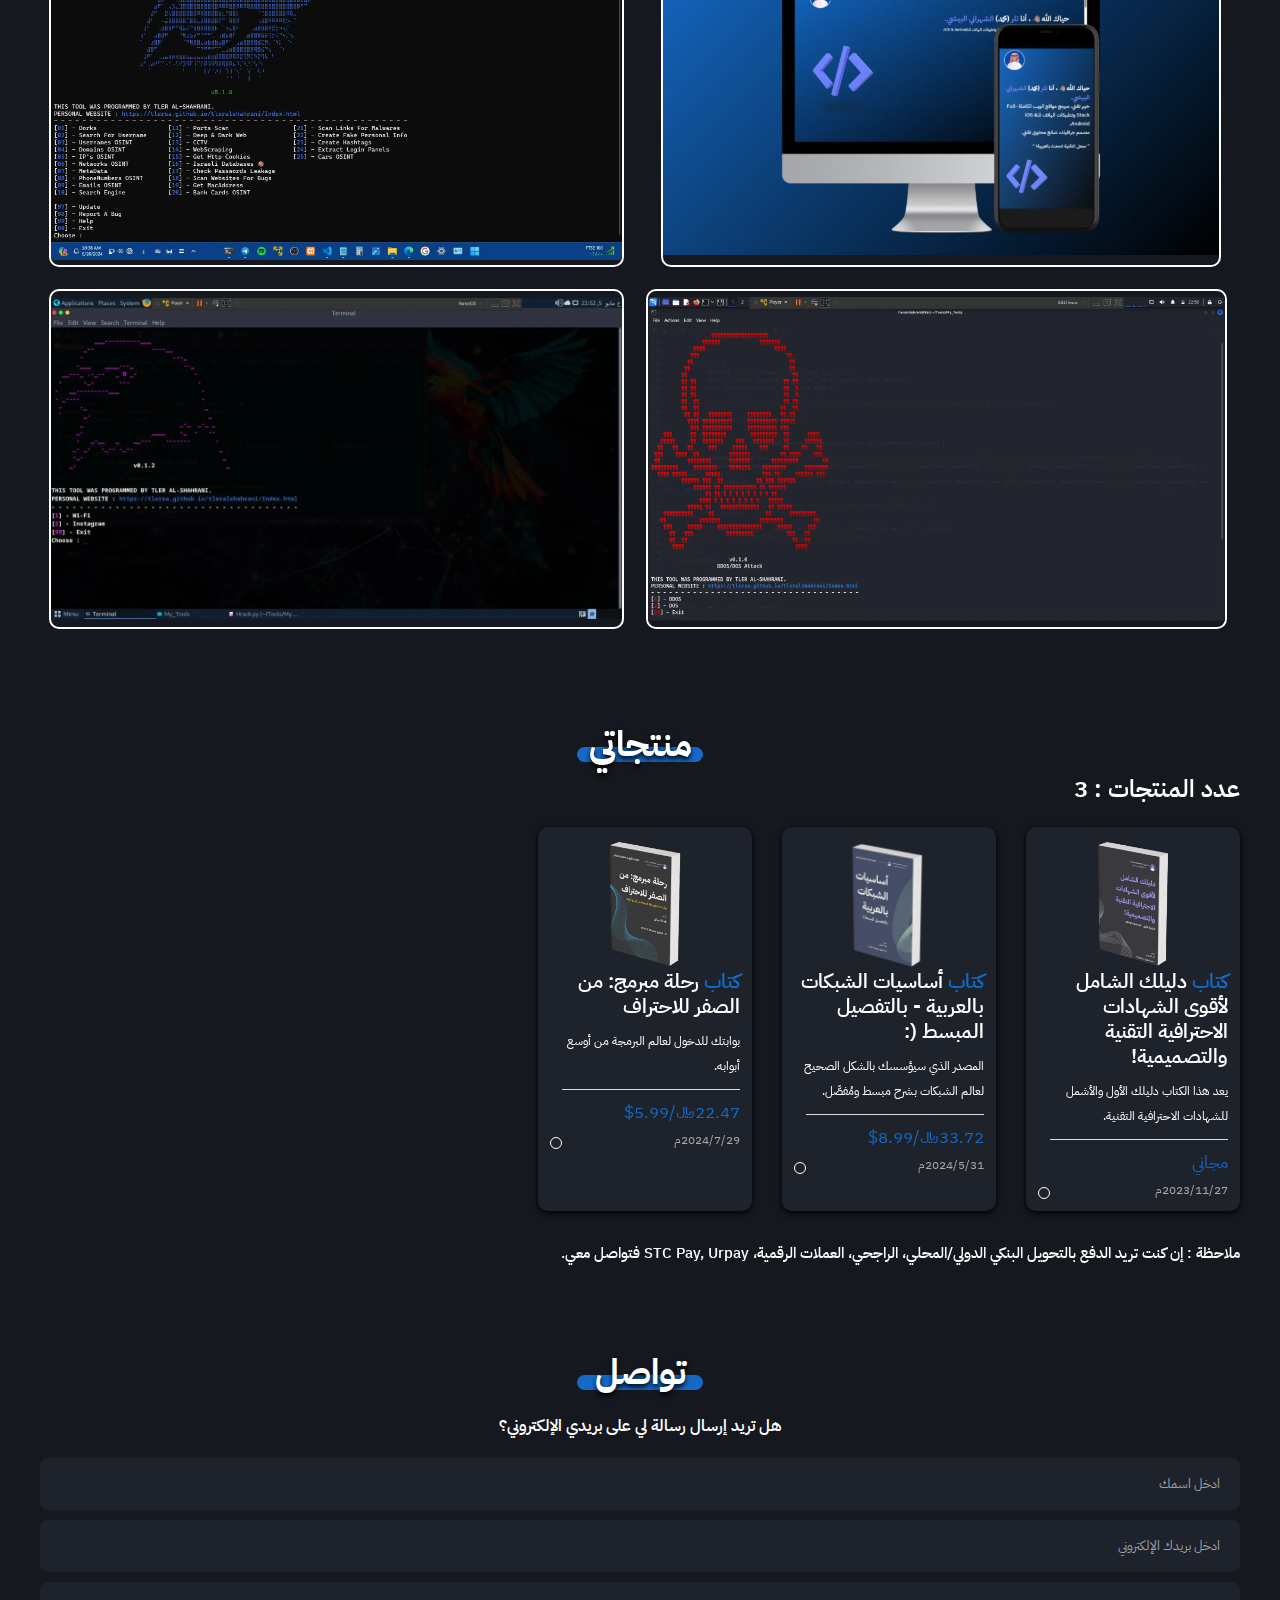
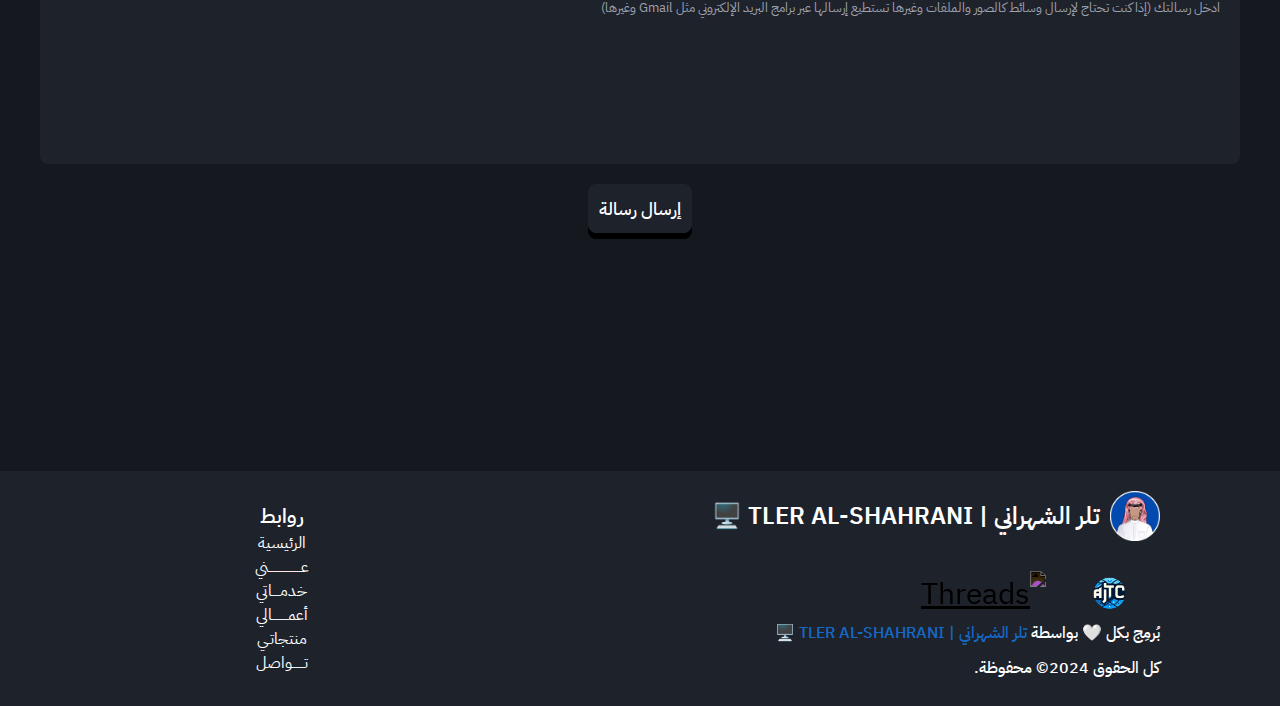
==== commit 7a9a43a7: "Update Index.html" ====
--- a/Index.html
+++ b/Index.html
@@ -61,8 +61,9 @@
                 <br><span>•</span> حاصل على 10 شهادات احترافية معتمدة؛ شهادة دورة Py, C++, HTML, CSS, JS, Jv, SQL
                 من منصة هرمش؛ تخصص الأمن السيبراني ومقدمة في التصميم الجرافيكي من إدراك؛
                 أساسيات التسويق الرقمي من Google.
-                <br><span>•</span> لدي 273+ طالب.
-                <br><span>•</span> 219+ شراء لمنتجاتي وعملاء سعيدين.
+                <br><span>•</span> لدي 287+ طالب.
+                <br><span>•</span> 235+ شراء لمنتجاتي.
+                <br><span>•</span> 239+ عميل سعيد.
                 <br>وأقدم شروحات ومنتجات رقمية شاملة ومختصرة ومنها المجاني المدفوع بسعر رمزي
                 بهدف تقديم محتوى عربي تقني مميز والارتقاء به.
             </p>
@@ -174,7 +175,7 @@
                     <img src="P2L.webp" alt="مشروع أداة EncodeIt" width="100%">
                     <h1><span>أداة</span> - EncodeIt</h1>
                     <p>• أداة ترميز (مشابه للتشفير) & فك تشفير ملفات، مبرمَجة بـ <img src="https://th.bing.com/th/id/R.9591ed82caa8d20c30db96cb7298d3a9?rik=F0xN9TgbxzzQUg&pid=ImgRaw&r=0" alt="شعار Python">.</p>
-                    <br><a href="https://github.com/trsiorg/EncodeIt" target="_blank">عرض المشروع <i class="fa-solid fa-link"></i></a>
+                    <br><a href="https://github.com/trsi-sa/EncodeIt" target="_blank">عرض المشروع <i class="fa-solid fa-link"></i></a>
                     <i class="close-project" onclick="closeProject('project2')"><i class="fa-solid fa-xmark"></i></i>
                 </div>
             </div>
@@ -183,13 +184,13 @@
                     <img src="P3V1.webp" alt="مشروع GYAITR" width="100%">
                     <h1><span>نظام</span> GYAITR</h1>
                     <p>نظام ذكاء اصطناعي يستخدم للتعامل مع الصور والفيديوهات، يُستخدم بالوحدة الطرفية (Terminal)، مُبرمج بـ <img src="https://th.bing.com/th/id/R.9591ed82caa8d20c30db96cb7298d3a9?rik=F0xN9TgbxzzQUg&pid=ImgRaw&r=0" alt="شعار Python">.</p>
-                    <br><a href="https://github.com/trsiorg/GYAITR" target="_blank">عرض المشروع <i class="fa-solid fa-link"></i></a>
+                    <br><a href="https://github.com/trsi-sa/GYAITR" target="_blank">عرض المشروع <i class="fa-solid fa-link"></i></a>
                     <i class="close-project" onclick="closeProject('project3')"><i class="fa-solid fa-xmark"></i></i>
                 </div>
             </div>
             <div id="project4" class="show-project">
                 <div class="project-content">
-                    <iframe src="https://trsiorg.github.io/al-brs/Index.html" width="100%" height="375px"></iframe>
+                    <iframe src="https://trsi-sa.github.io/al-brs/Index.html" width="100%" height="375px"></iframe>
                     <h1><span>موقع إلكتروني</span> - متجر البازار الرقمي الشامل</h1>
                     <p>• موقع لمتجر إلكتروني مثل أمازون، اسمه مستوحى من فكرته بحيث أن بازار = سوق وأصلها كُردي/فارسي.
                         مبرمَج بـ<img src="https://www.desura.com/files/images/65/65f875b0aa3b0eb635d4f76bfebca0f6.png" alt="شعار HTML">
@@ -219,7 +220,7 @@
                     <img src="P6L.webp" alt="مشروع أداة TS-OSINT" width="100%">
                     <h1><span>أداة</span> - TS-OSINT (TLER AL-SHAHRANI OSINT)</h1>
                     <p>• أداة تطبيق مفهوم الـOSINT (Open-Source Intelligence)، تُستخدم بالوحدة الطرفية (Terminal)، مبرمَجة بـ <img src="https://th.bing.com/th/id/R.9591ed82caa8d20c30db96cb7298d3a9?rik=F0xN9TgbxzzQUg&pid=ImgRaw&r=0" alt="شعار Python">.</p>
-                    <br><a href="https://github.com/trsiorg/TS-OSINT" target="_blank">عرض المشروع <i class="fa-solid fa-link"></i></a>
+                    <br><a href="https://github.com/trsi-sa/TS-OSINT" target="_blank">عرض المشروع <i class="fa-solid fa-link"></i></a>
                     <i class="close-project" onclick="closeProject('project6')"><i class="fa-solid fa-xmark"></i></i>
                 </div>
             </div>
@@ -228,7 +229,7 @@
                     <img src="P7L.webp" alt="مشروع أداة DAK-TS" width="100%">
                     <h1><span>أداة</span> - DAK-TS (DOS/DDOS Attack-TLER AL-SHAHRANI)</h1>
                     <p>• أداة هجمة DOS/DDOS، تُستخدم بالوحدة الطرفية (Terminal)، مبرمَجة بـ <img src="https://th.bing.com/th/id/R.9591ed82caa8d20c30db96cb7298d3a9?rik=F0xN9TgbxzzQUg&pid=ImgRaw&r=0" alt="شعار Python">.</p>
-                    <br><a href="https://github.com/trsiorg/DAK-TS" target="_blank">عرض المشروع <i class="fa-solid fa-link"></i></a>
+                    <br><a href="https://github.com/trsi-sa/DAK-TS" target="_blank">عرض المشروع <i class="fa-solid fa-link"></i></a>
                     <i class="close-project" onclick="closeProject('project7')"><i class="fa-solid fa-xmark"></i></i>
                 </div>
             </div>
@@ -237,7 +238,7 @@
                     <img src="P8L.webp" alt="مشروع أداة Hrack" width="100%">
                     <h1><span>أداة</span> - Hrack (Hash Crack)</h1>
                     <p>• أداة تخمين كلمات سر شبكات الـWi-Fi وحسابات الانستا، تُستخدم بالوحدة الطرفية (Terminal)، مبرمَجة بـ <img src="https://th.bing.com/th/id/R.9591ed82caa8d20c30db96cb7298d3a9?rik=F0xN9TgbxzzQUg&pid=ImgRaw&r=0" alt="شعار Python">.</p>
-                    <br><a href="https://github.com/trsiorg/Hrack" target="_blank">عرض المشروع <i class="fa-solid fa-link"></i></a>
+                    <br><a href="https://github.com/trsi-sa/Hrack" target="_blank">عرض المشروع <i class="fa-solid fa-link"></i></a>
                     <i class="close-project" onclick="closeProject('project8')"><i class="fa-solid fa-xmark"></i></i>
                 </div>
             </div>
@@ -349,7 +350,7 @@
                         </div>
                         <div class="downloads">
                             <i class="fa-solid fa-file-arrow-down"></i>
-                            <h4>219+ شراء</h4>
+                            <h4>221+ شراء</h4>
                         </div>
                         <div class="start">
                             <i class="fa-regular fa-star"></i>
@@ -372,7 +373,7 @@
 
                     <div class="products-preview-btns">
                         <a href="P1.pdf" download="دليلك الشامل لأقوى الشهادات الاحترافية التقنية والتصميمية!" class="buy-btn" data-name="p-1"><i class="fa-solid fa-circle-arrow-right"></i>اشترِ الآن</a>
-                        <a href="https://t.me/trsiorg/141" class="rating-btn"><i class="fa-solid fa-circle-arrow-left"></i>قيّم المنتج</a>                        
+                        <a href="https://t.me/trsi_sa/141" class="rating-btn"><i class="fa-solid fa-circle-arrow-left"></i>قيّم المنتج</a>                        
                     </div>
                 </div>
 
@@ -389,7 +390,7 @@
                         </div>
                         <div class="downloads">
                             <i class="fa-solid fa-file-arrow-down"></i>
-                            <h4>11 شراء</h4>
+                            <h4>12 شراء</h4>
                         </div>
                         <div class="start">
                             <i class="fa-regular fa-star"></i>
@@ -410,7 +411,7 @@
 
                     <div class="products-preview-btns">
                         <a href="https://payhip.com/b/QqFfK" class="buy-btn" data-name="p-2" target="_blank"><i class="fa-solid fa-circle-arrow-right"></i>اشترِ الآن</a>
-                        <a href="https://t.me/trsiorg/161" class="rating-btn" target="_blank"><i class="fa-solid fa-circle-arrow-left"></i>قيّم المنتج</a>                   
+                        <a href="https://t.me/trsi_sa/161" class="rating-btn" target="_blank"><i class="fa-solid fa-circle-arrow-left"></i>قيّم المنتج</a>                   
                     </div>
                 </div>
 
@@ -427,11 +428,11 @@
                         </div>
                         <div class="downloads">
                             <i class="fa-solid fa-file-arrow-down"></i>
-                            <h4>0 شراء</h4>
+                            <h4>2 شراء</h4>
                         </div>
                         <div class="start">
                             <i class="fa-regular fa-star"></i>
-                            <h4>0/5 (0)</h4>
+                            <h4>3.33/5 (18)</h4>
                         </div>
                         <div class="size">
                             <i class="fa-solid fa-file-pdf"></i>
@@ -448,7 +449,7 @@
 
                     <div class="products-preview-btns">
                         <a href="https://payhip.com/b/yeXF5" class="buy-btn" data-name="p-3" target="_blank"><i class="fa-solid fa-circle-arrow-right"></i>اشترِ الآن</a>
-                        <a href="https://t.me/trsiorg/200" class="rating-btn" target="_blank"><i class="fa-solid fa-circle-arrow-left"></i>قيّم المنتج</a>                        
+                        <a href="https://t.me/trsi_sa/200" class="rating-btn" target="_blank"><i class="fa-solid fa-circle-arrow-left"></i>قيّم المنتج</a>                        
                     </div>
                 </div>
             </div>
@@ -490,18 +491,18 @@
 
                     <div class="footer-links">
                         <a href="https://www.paypal.com/paypalme/TLERALBISHI" target="_blank" title="PayPal"><i class="fa-brands fa-paypal"></i></a>
-                        <a href="https://www.instagram.com/trsiorg/" target="_blank" title="Instagram الأساسي"><i class="fa-brands fa-instagram"></i></a>
-                        <a href="https://www.instagram.com/trsiorg2/" target="_blank" title="Instagram الاحتياطي"><i class="fa-brands fa-instagram"></i></a>
-                        <a href="https://t.me/trsi_org" target="_blank" title="Telegram حسابي"><i class="fa-brands fa-telegram"></i></a>
-                        <a href="https://t.me/trsiorg" target="_blank" title="قناة الـTelagram"><i class="fa-brands fa-telegram"></i></a>
+                        <a href="https://www.instagram.com/trsi.sa/" target="_blank" title="Instagram الأساسي"><i class="fa-brands fa-instagram"></i></a>
+                        <a href="https://www.instagram.com/trsi.sa2/" target="_blank" title="Instagram الاحتياطي"><i class="fa-brands fa-instagram"></i></a>
+                        <a href="https://t.me/trsi_saa" target="_blank" title="Telegram حسابي"><i class="fa-brands fa-telegram"></i></a>
+                        <a href="https://t.me/trsi_sa" target="_blank" title="قناة الـTelagram"><i class="fa-brands fa-telegram"></i></a>
                         <a href="https://t.me/Arab_Tech_Community" target="_blank" title="المجتمع التقني العربي | A.T.C"><img src="ATC.webp" alt="المجتمع التقني العربي | A.T.C"></a>
                         <a href="https://www.youtube.com/@trsi-org" target="_blank" title="Youtube"><i class="fa-brands fa-youtube"></i></a>
-                        <a href="https://github.com/trsiorg" target="_blank" title="Github"><i class="fa-brands fa-github"></i></a>
-                        <a href="https://www.pinterest.com/trsiorg/" target="_blank" title="Pinterest"><i class="fa-brands fa-pinterest-p"></i></a>
+                        <a href="https://github.com/trsi-sa" target="_blank" title="Github"><i class="fa-brands fa-github"></i></a>
+                        <a href="https://www.pinterest.com/trsi_sa/" target="_blank" title="Pinterest"><i class="fa-brands fa-pinterest-p"></i></a>
                         <a href="https://www.tiktok.com/@tlerz" target="_blank" title="TikTok المحتوى التقني"><i class="fa-brands fa-tiktok"></i></a>
                         <a href="https://www.tiktok.com/@abu.shahran" target="_blank" title="TikTok المحتوى التاريخي"><i class="fa-brands fa-tiktok"></i></a>
                         <a href="mailto:TLERALBISHI@gmail.com" title="البريد الإلكتروني"><i class="fa-regular fa-envelope"></i></a>
-                        <a href="https://www.threads.net/@trsiorg" class="Threads" target="_blank" title="Threads"><img src="https://bayrivercolleges.ca/files/logo-threads.png" alt="Threads"></a>
+                        <a href="https://www.threads.net/@trsi.sa" class="Threads" target="_blank" title="Threads"><img src="https://bayrivercolleges.ca/files/logo-threads.png" alt="Threads"></a>
                     </div>
                 </div>
 
